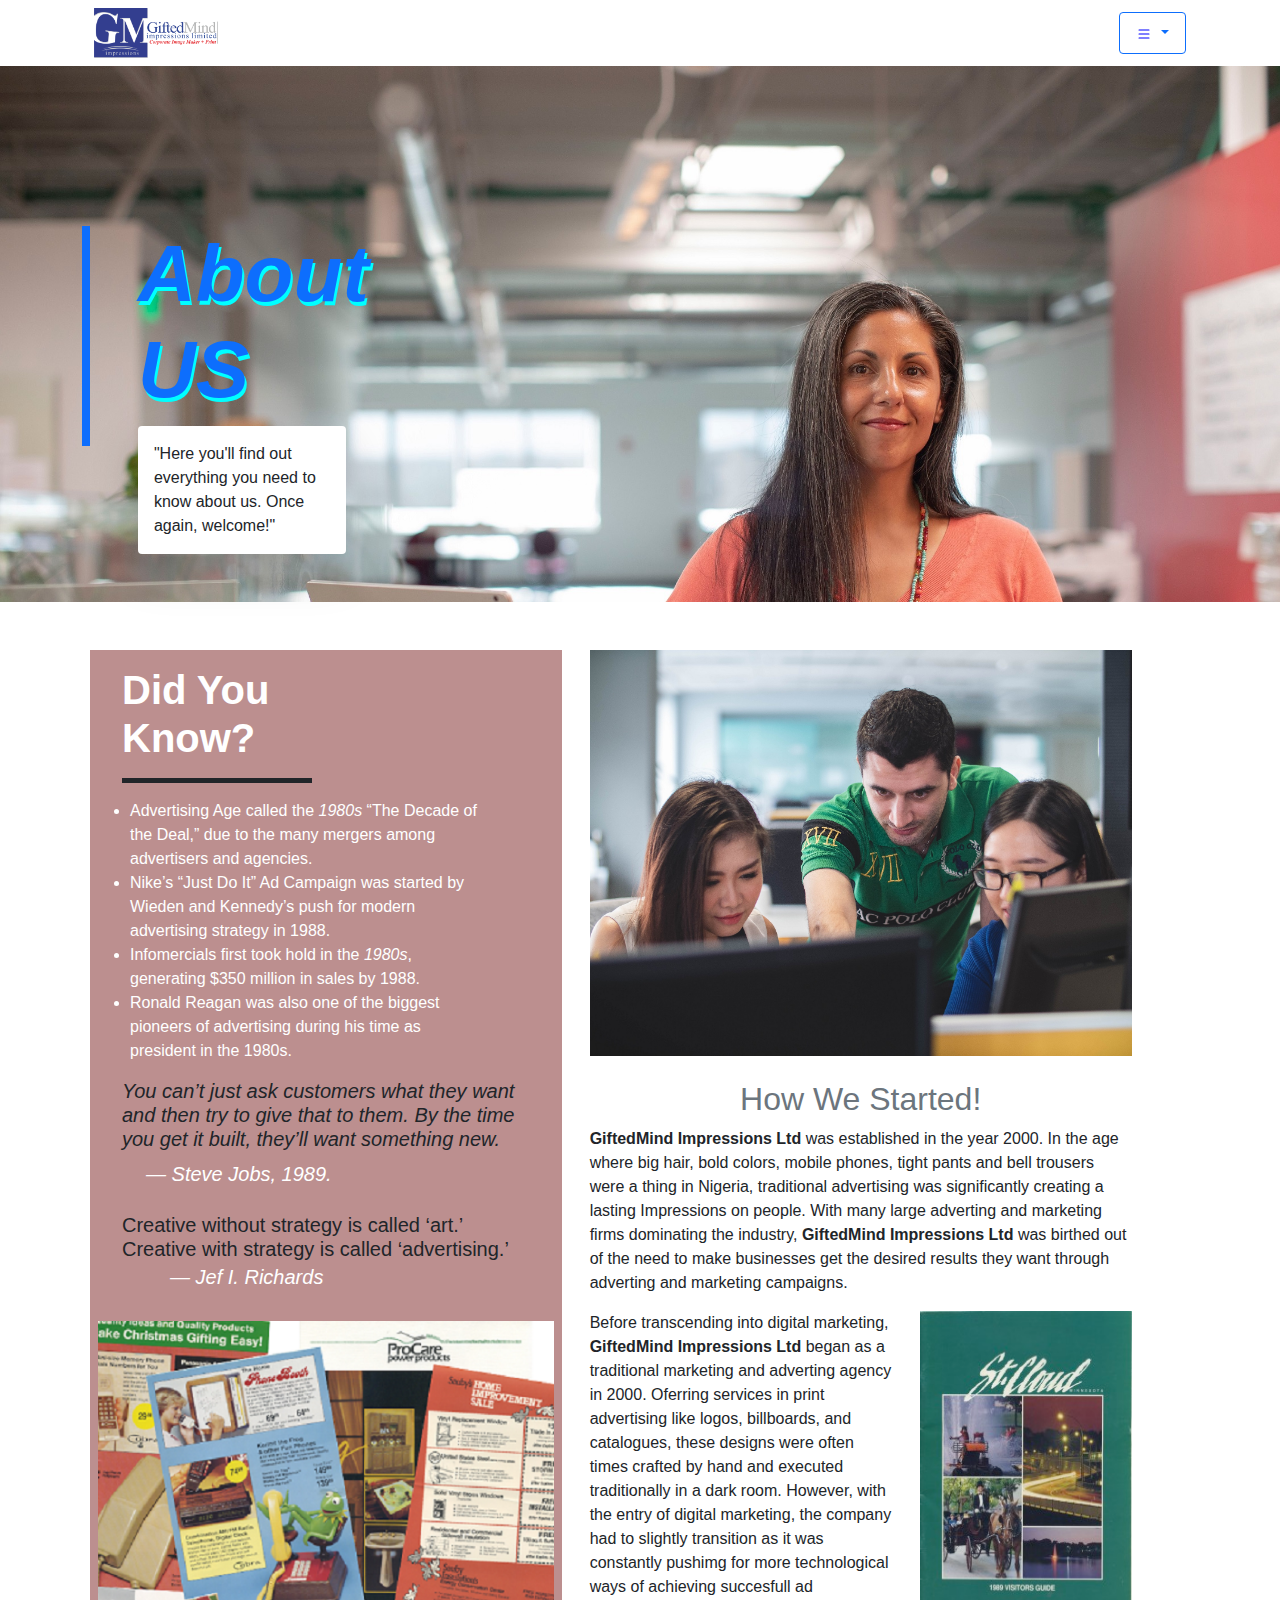
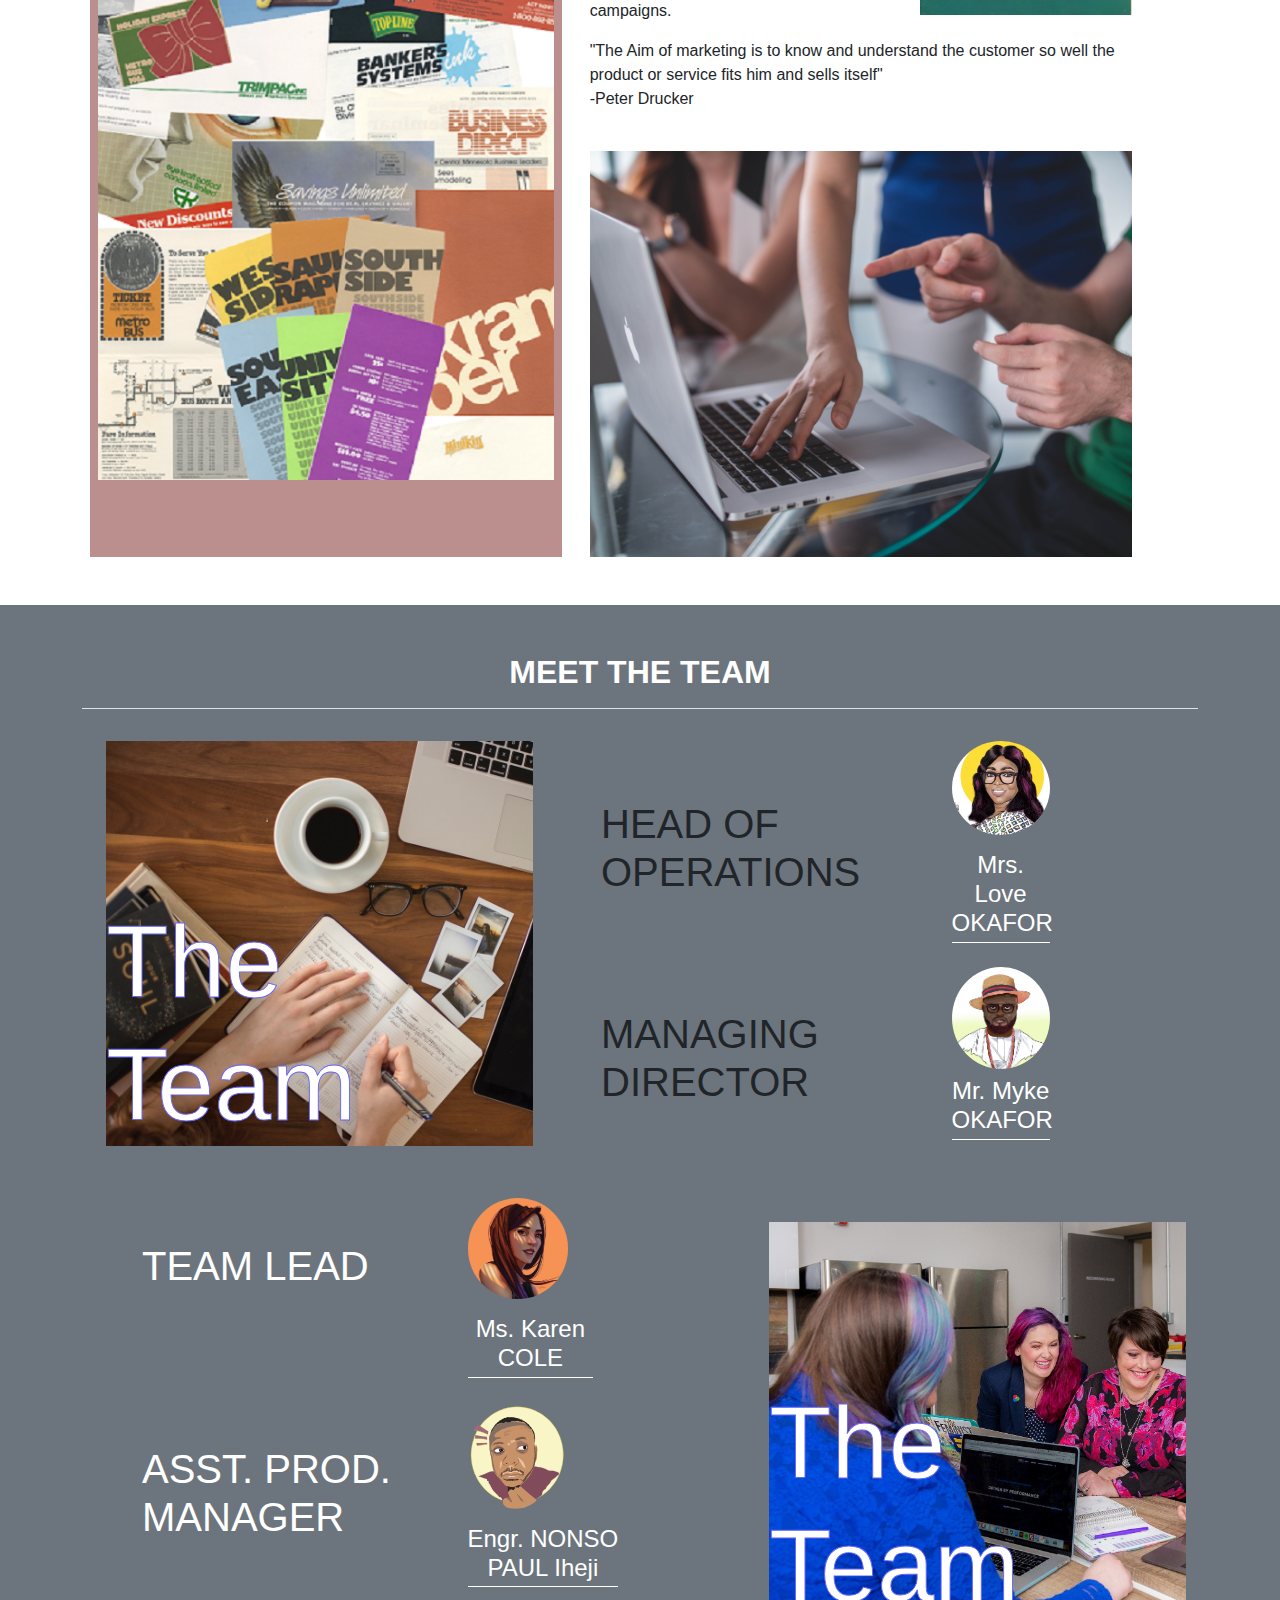
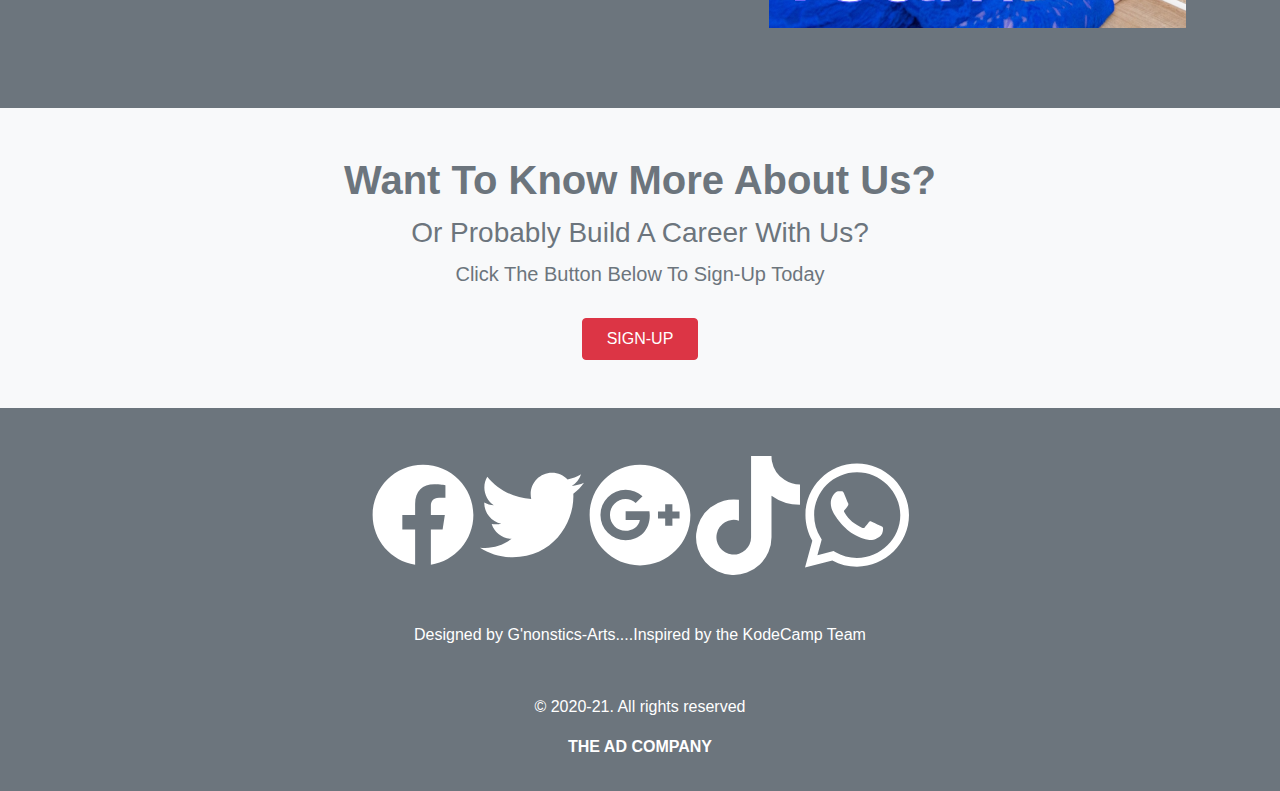
==== about-us.html @ e65daae2 "initial commit" ====
<!DOCTYPE html>
<html lang="en">
<head>
    <meta charset="UTF-8">
    <meta http-equiv="X-UA-Compatible" content="IE=edge">
    <meta name="viewport" content="width=device-width, initial-scale=1.0">
    <link rel="stylesheet" href="./css/bootstrap.min.css">
    <link rel="stylesheet" href="./css/style.css">
    <title>About Us</title>
</head>
<body>
    <nav class="container  navbar ">
        <div class="container-fluid img-fluid">
            <a class="navbar-brand" href="index.html"><img src="./img/gimil logo.png" class="image-responsive logo"></a>
        <div class="dropdown">
            <button class="btn btn-outline-primary dropdown-toggle px-3 p-2" type="button" id="dropdownMenuButton1" data-bs-toggle="dropdown" aria-expanded="false">
                <img src="./img/menu.svg" alt="my svg" class=""/>
            </button>
                <ul class="dropdown-menu" aria-labelledby="dropdownMenuButton1">
                    <li><a class="dropdown-item" href="about-us.html">About Us</a></li>
                    <li><a class="dropdown-item" href="our_services.html">Our Services</a></li>
                    <li><a class="dropdown-item" href="contact_us.html">Contact Us</a></li>
                </ul>
        </div>
    </nav>
    <section class="about ">
        <div class="container d-flex ">
            <div class="row">
                <div class="col-1 pt-5">
                    <svg class="col-3 col-md-3 col-lg-3 p-k d-none d-sm-block" width="10" height="400">
                        <rect width="12" height="220" style="fill:rgb(13,110,253); stroke-width:rgb(0,0,0)"/>
                    </svg>
                </div>      
                <div class="col-10 col-lg-6 p-k ">
                            <h1 class="fw-bold border-left border-left-0 display-1 text-primary text-wrap fst-italic col-12 col-md-10 col-lg-10 pt-5 ts"><span>A</span>bout US</h1>
                           <p class="  col-12 col-md-8 shadow-lg p-3 mb-5 bg-body rounded ">"Here you'll find out everything you need to know about us. Once again, welcome!"</p>
                        </div>  
                </div>     
            </div>
        <div>
    </section>
    <section>
        <div class=" container d-flex space-between d-grid gap-4 py-5 px-3">
            <div class="x row">
                <div class="ab text-white col-12 col-md-5 col-lg-5 px-2 ms-md-3 ms-lg-3">
                    <h2 class="fs-1 fw-bold border-bottom border-5 border-dark col-10 col-md-11 col-lg-5 text-white ms-4 ms-md-4 ms-lg-4 py-3"> Did You Know?</h2>
                    <ul class=" col-12 col-lg-10 col-md-10 pt-2">
                            <li>  Advertising Age called the <span class="fst-italic">1980s</span> “The Decade of the Deal,” due to the many mergers among advertisers and agencies.</li>
                            <li>  Nike’s “Just Do It” Ad Campaign was started by Wieden and Kennedy’s push for modern advertising strategy in 1988.</li>
                            <li>  Infomercials first took hold in the <span class="fst-italic">1980s</span>, generating $350 million in sales by 1988.</li>
                            <li>  Ronald Reagan was also one of the biggest pioneers of advertising during his time as president in the 1980s.</li>
                    </ul>
                    <h3 class="fs-5 px-4 text-dark d-grid gap-1 fst-italic">You can’t just ask customers what they want and then try to give that to them. By the time you get it built, they’ll want something new.</h3>
                            <span class="fst-italic fs-5 text-white ms-5"> — Steve Jobs, 1989.</span></h3>
                        <br>
                    <h3 class="fs-5 px-4 text-dark d-grid gap-1 py-4">Creative without strategy is called ‘art.’ Creative with strategy is called ‘advertising.’
                            <span class="fst-italic fs-5 text-white ms-5"> — Jef I. Richards </span></h3>
                            <span class="align-middle">
                    <img src="./img/ad-company-1981.png" alt="" class="img-fluid pb-4 "/> 
                            </span>   
                </div>
                <div class="col-12 col-md-6 col-lg-6 ms-md-3 ms-lg-3">
                    <img src="./img/13.jpg" alt="" class="img-fluid thumbnail"/>
                    <h2 class="text-center text-secondary pt-4">How We Started!</h2>
                    <p class=" "> <span class="fw-bold">GiftedMind Impressions Ltd</span> was established in the year 2000. In the age where big hair, bold colors, mobile phones, tight pants and bell trousers were a thing in Nigeria, traditional advertising was significantly creating a lasting Impressions
                        on people. With many large adverting and marketing firms dominating the industry, <span class="fw-bold">GiftedMind Impressions Ltd</span> was birthed out of the need to make businesses get the desired results they want through adverting and marketing campaigns.</p>
                    <div class="row">   
                        <p class="col-11 col-md-7 col-lg-7">Before transcending into digital marketing, <span class="fw-bold">GiftedMind Impressions Ltd</span>  began as a traditional marketing and adverting agency in 2000. Oferring services in print advertising like logos, billboards, and catalogues, 
                            these designs were often times crafted by hand and executed traditionally in a dark room. However, with the entry of digital marketing, the company had to slightly transition as it  was constantly pushimg for more technological ways of achieving succesfull ad campaigns.</p>
                       <img src="./img/k.JPG" alt="" class="img-fluid pb-4 col-5 col-md-5 col-lg-5 d-none d-sm-block"/>   
                        </div>     
                    <p> "The Aim of marketing is to know and understand the customer so well the product or service fits him and sells itself"<br>-Peter Drucker</p>
                    <br>
                    <img src="./img/16.jpg" alt="" class="img-fluid mt-n1"/>   
                </div>
            </div>
        </div>
    </section>
    <section class="bg-secondary py-5">
        <div class="container">
            <div class="row"> 
                <div class="text-center col-12 ">
                    <h5 class="fw-bold border-bottom  text-white text-uppercase pb-3 fs-2  ">Meet The Team</h5>
                </div>
            </div>
            <div class="row pt-4">
                <div class="col-md-5 col-lg-5 col-11">
                    <div class="team ms-4 2 pt-5">
                        <h6 class=" p-k sp text-white str ">The <br> Team</h6>
                    </div>
                </div>    
                <div class="col-7 "> 
                   <div class="row ms-3">
                       <div class="col-md-6 col-lg-6 c0l-12">
                            <h1 class="col-lg-11 ss ms-3">HEAD OF OPERATIONS</h1>
                       </div>
                       <div class="col-md-6 col-lg-6 col-12">
                            <img src="./img/LOVE17.jpg" alt="" class="img-fluid col-md-4 col-lg-4 col-12 align-right rounded-circle ms-5"/>
                            <h4 class="text-white col-12 col-md-4 col-lg-4 border-bottom border-white ms-5 text-center pt-3 pb-1">Mrs. Love OKAFOR</h4>
                       </div>
                       <p class="pt-4 col-12 text-white ms-5 d-md-none d-lg-none">Mrs. Love is a renowned accountant, graphics designer, ad personnel and a life coach.</p>
                       <a href="" class="text-white ms-5 d-md-none d-lg-none">(+234) 8039474747 </a>
                       <div class="col-md-6 col-lg-6 c0l-12">
                        <h1 class="col-lg-11 ss text-uppercase ms-3 ">Managing Director</h1>
                    </div>
                   <div class="col-md-6 col-lg-6 col-12 pt-3">
                        <img src="./img/MYKE14.jpg" alt="" class="img-fluid col-md-4 col-lg-4 col-12 align-right rounded-circle ms-5"/>
                        <h4 class="text-white col-12 col-md-4 col-lg-4 border-bottom border-white ms-5 text-center pt-2 pb-1">Mr. Myke OKAFOR</h4>
                   </div>
                   <p class="pt-4 col-12 text-white ms-5 d-md-none d-lg-none">Mr Myke is a leader, multi-dollar investor, enterpreneur and a remarkable e-marketing strategist.</p>
                   <a href="" class="text-white ms-5 d-md-none d-lg-none">(+234) 8039474747 </a>
                   </div>  
                </div>
                <div class="px-4 pt-1 pb-4">
                    <div class="row ">
                            <div class="col-7 py-4 text-white"> 
                                    <div class="row d-flex">
                                        <div class="col-md-6 col-lg-6 c0l-12">
                                            <h1 class="col-lg-11 ss ms-5 align-middle text-whitem pb-3 col-12">TEAM LEAD</h1>
                                        </div>
                                        <div class="col-md-6 col-lg-6 col-12 pt-3 d-grid">
                                            <img src="./img/karen.JPG" alt="" class="img-fluid col-md-4 col-lg-4 col-12 align-right rounded-circle ms-5"/>
                                            <h4 class=" col-12 col-md-6 col-lg-5 border-bottom border-white ms-5 text-center pt-3 pb-1">Ms. Karen COLE </h4>
                                        </div>
                                        <p class="pt-4 col-12   ms-5 d-md-none d-lg-none">Ms. Karen is a phychology expert (MSc. Phi)  who has led several teams on numerous succesful projects over the years.</p>
                                        <a href="" class=" col-12 ms-5 d-md-none d-lg-none text-white">(+01) 8039474747 </a>
                                        <div class="col-md-6 col-lg-6 c0l-12">
                                            <h1 class="col-lg-11 ss text-uppercase ms-5 text-white pb-3">ASST. PROD. MANAGER</h1>
                                        </div>
                                        <div class="col-md-6 col-lg-6 col-12 pt-3 d-grid">
                                            <img src="./img/nons.svg" alt="" class="img-fluid col-md-4 col-lg-4 col-12 align-right rounded-circle ms-5 bg-secondary"/>
                                            <h4 class=" col-12 col-md-6 col-lg-6 border-bottom border-white ms-5 text-center pt-3 pb-1 pb-1">Engr. NONSO PAUL Iheji</h4>
                                        </div>
                                        <p class="pt-4 col-12  ms-5 d-md-none d-lg-none">Mr Paul is a tech enthusiast, a cartoonist, content creator and an digital ad strategist.</p>
                                        <a href="" class="ms-5 d-md-none d-lg-none text-white"">(+234) 8039474747 </a>
                                    </div>
                            </div>
                            <div class="col-5 pt-5 d-none d-sm-block mt-3">
                                <div class="tea  ms-4 2 pt-5">
                                    <h6 class="   p-k sp text-white str ">The <br> Team</h6>
                                </div>
        </div>
       </div>
        </div>    
    </section>
    </section>
    <section class="bg-light py-5">
        <div id="team-part container">
            <h4 class="fs-1 fw-bold text-secondary text-capitalize text-center px-4">Want To Know More About Us?</h4>
            <h4 class="fs-3 text-secondary pt-1 text-center text-capitalize px-4">or probably build a Career with us?</h4>
            <h4 class="fs-5 text-secondary pt-1 text-center text-capitalize px-5">Click the button below to sign-Up Today</h4>
        <div class="row">
        <div class="col-12 text-center pt-4">
             <a href="contact_us.html.#sig">  <button class="btn btn-danger text-uppercase px-4 py-2" >Sign-Up</button></a>
        </div> 
</section>
    <footer class="bg-secondary text-white pt-5 p-3 text-center">
        <div class="row ">
          <span class="align-middle">
                <img src="./img/facebook.svg" alt="" class="img-fluid col-1">
                <img src="./img/twitter.svg" alt="" class="thumbnail img-fluid col-1">
                <img src="./img/google-plus.svg" alt="" class=" img-fluid col-1">
                <img src="./img/tiktok.svg" alt="" class="thumbnail img-fluid col-1">
                <img src="./img/whatsapp.svg" alt="" class="thumbnail img-fluid col-1">
          </span>
        </div>
    <p class="m-0 pt-5">Designed by G'nonstics-Arts....Inspired by the KodeCamp Team </p>
    </div>       
    <p class="pt-5">&copy; 2020-21. All rights reserved </p>
    <p class="fw-bold">THE AD COMPANY</p>
    </footer>
    


    <script src="./js/bootstrap.min.js"></script>   
</body>
</html>
---- css/style.css ----
@import url('https://fonts.googleapis.com/css2?family=Roboto:ital,wght@1,100&display=swap');
@import url('https://fonts.googleapis.com/css2?family=Raleway:wght@300&family=Roboto:ital,wght@1,100&display=swap');
*, body, html, .navbar-brand{
    margin: 0%;
    padding: 0;
    box-sizing: border-box;
    font-family: 'Nunito', sans-serif;
    background-repeat: no-repeat;
    background-size: cover;
}
.logo{
    height: 50px;
}
.hero{
    background-image: url('../img/18.jpg');
    background-position: initial;
}
.gallery {
    background-image: url('../img/bckg-img\ -\ Copy.JPG') !important;
    background-position: center;
    text-shadow: rgb(0,0,0,0);
}
.p-k{
    padding-top: 9rem;
    margin-top: -2rem !important;
}
.sp{
    font-size: 6.4rem !important;
}
.ss{
    margin-top: 3.7rem;
    font-size: 2.5rem;
}
.about{
    background-image: url('../img/12.jpg');
}
.ts{
    text-shadow: 2px 4px #00ffff;
}
.str{
    -webkit-text-stroke: 0.9px rgb(100, 100, 248);
}
.stt{
    -webkit-text-stroke: 0.3px white; 
}
.x .ab{
    background-color: rosybrown;
}
.team{
    background-image: url('../img/20.jpg');
}
.Cu {
    background-image: url('../img/21-1.jpg');
}
.serv{
    background-image: url('../img/bckg-img1.JPG')
}
.tea{
    background-image: url('../img/9.jpg');
}
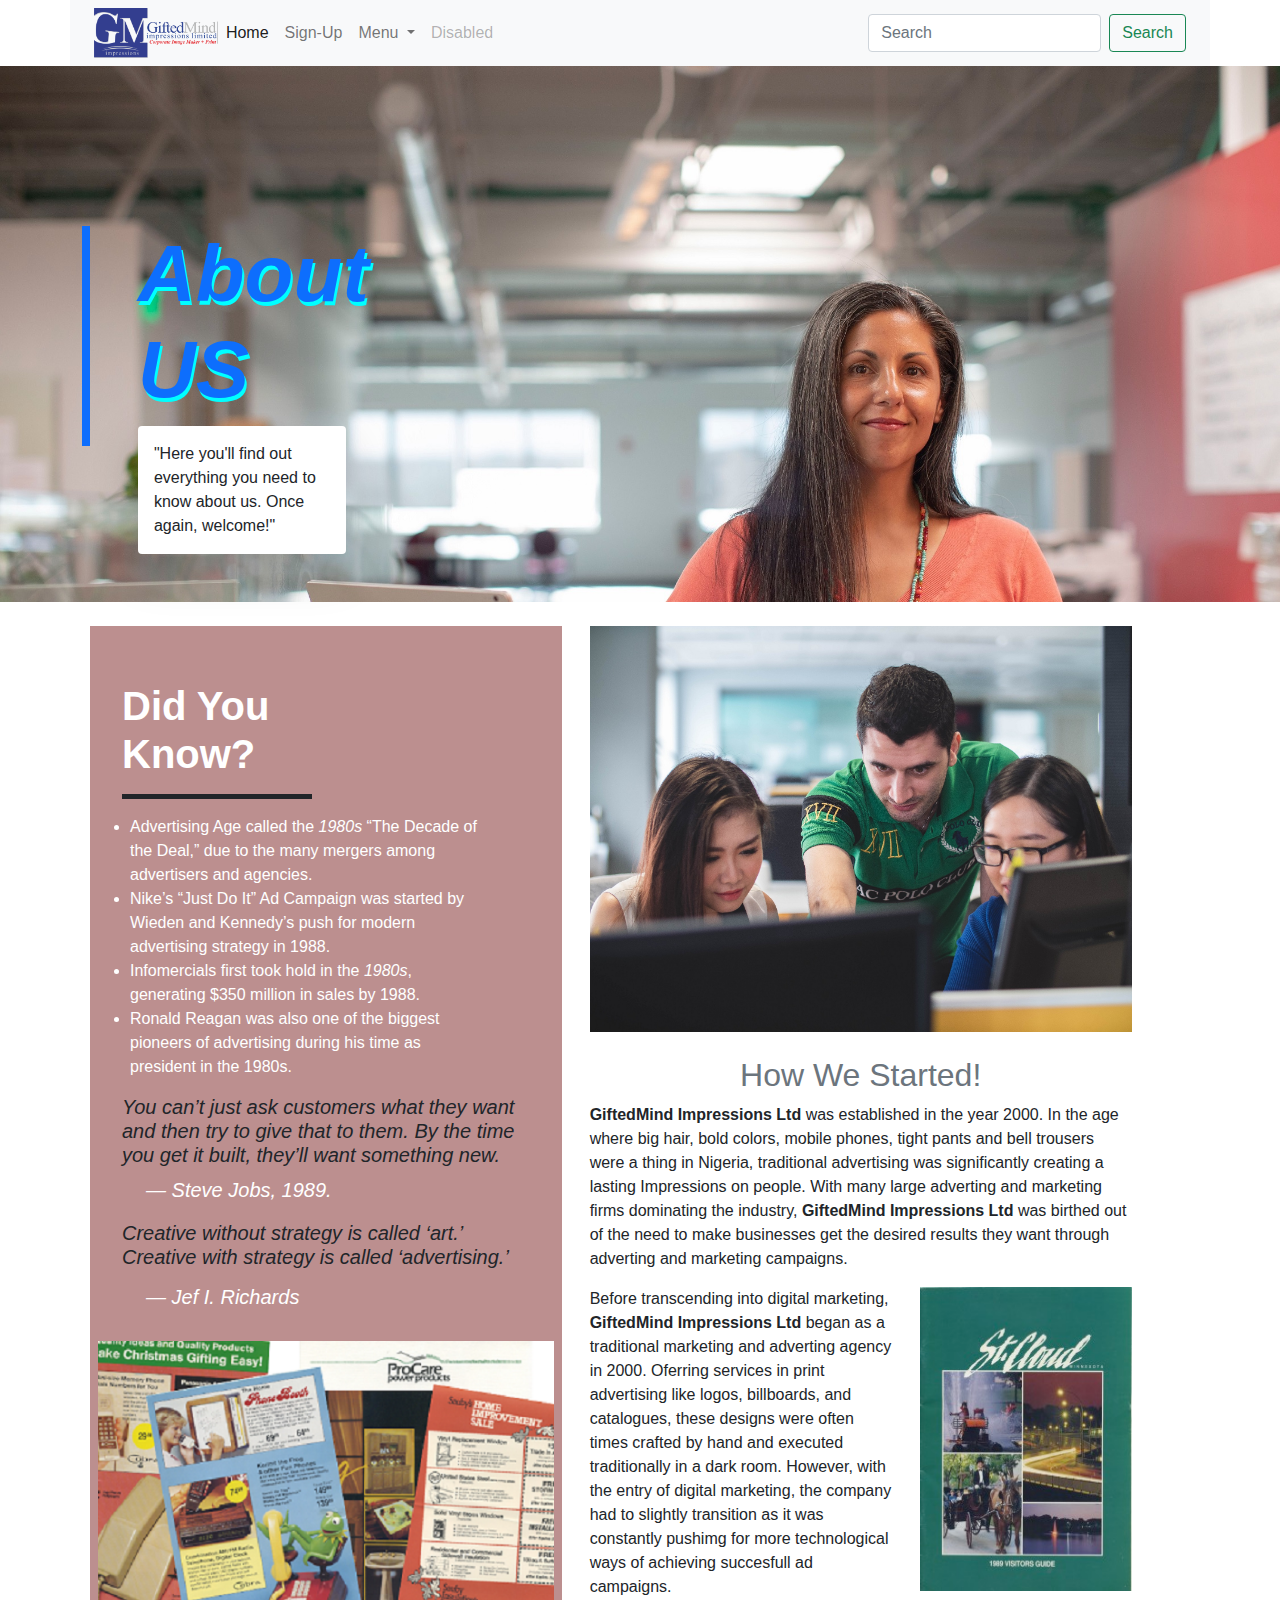
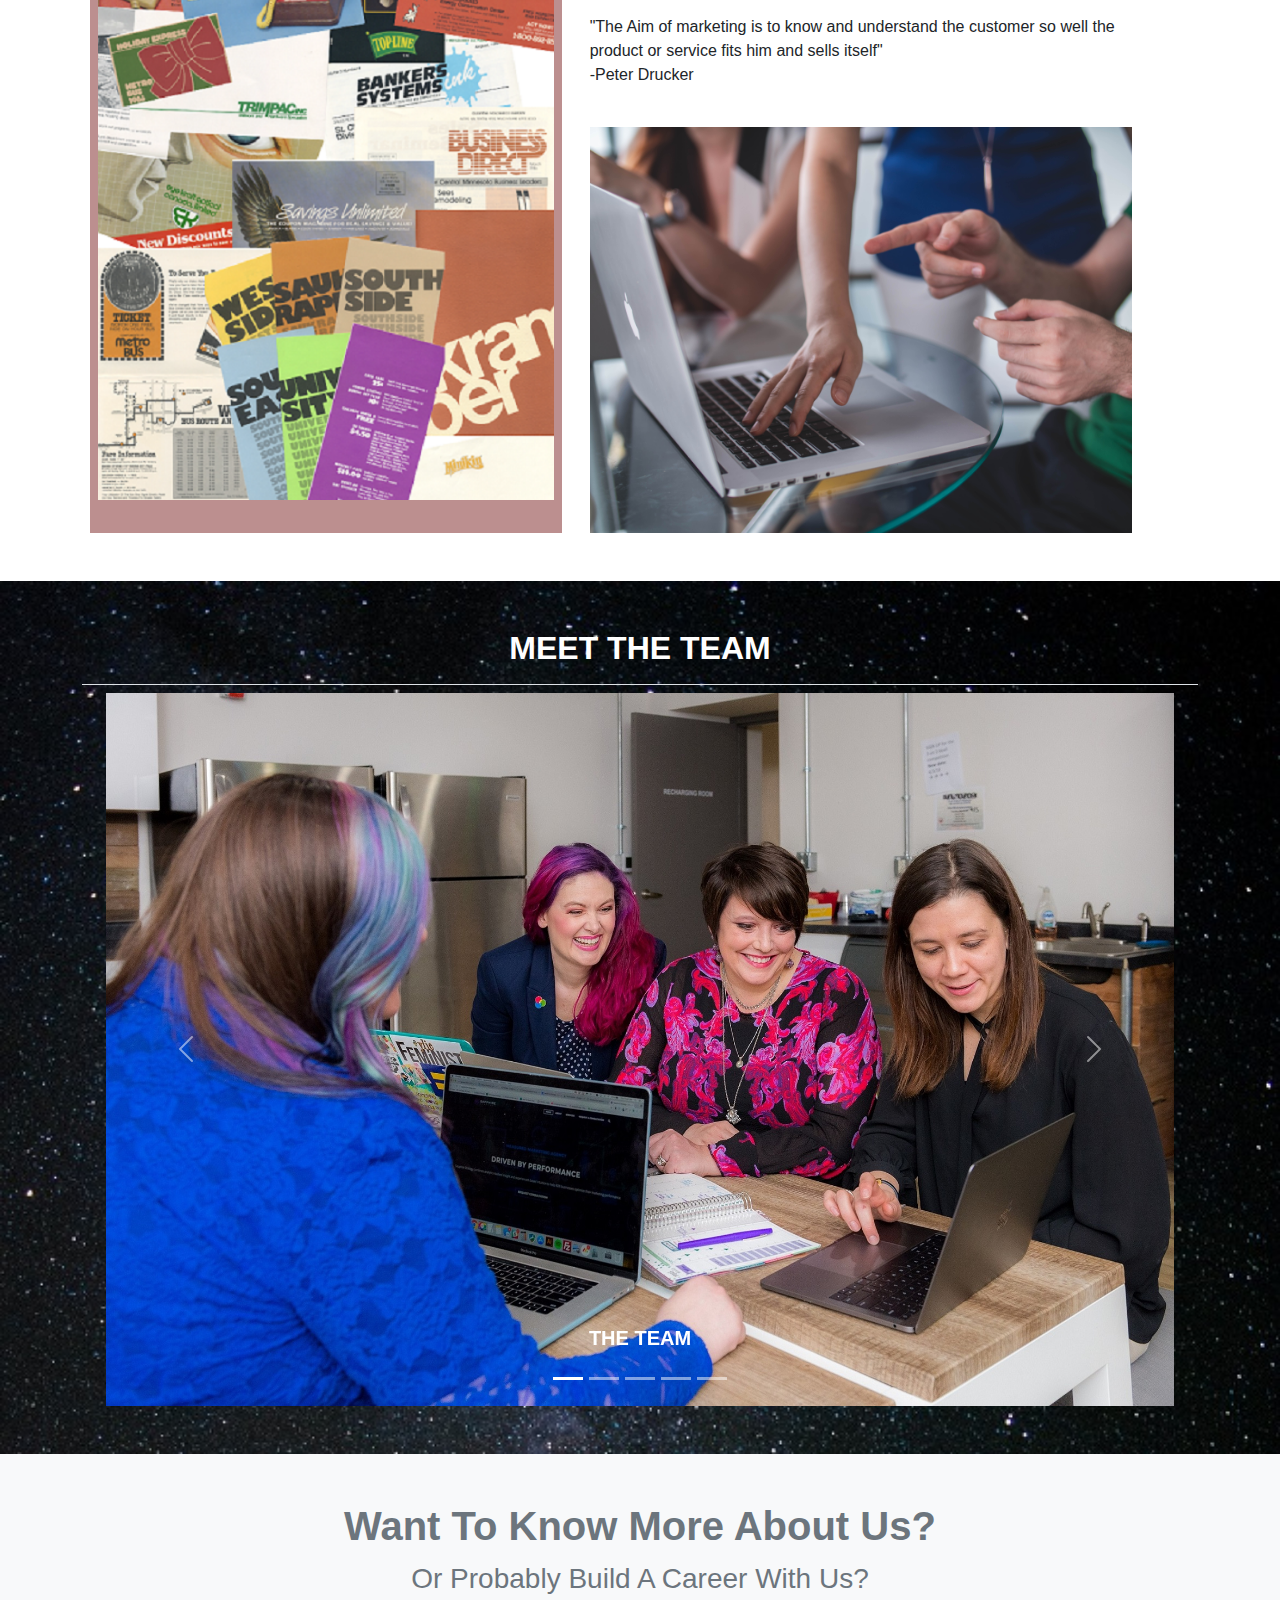
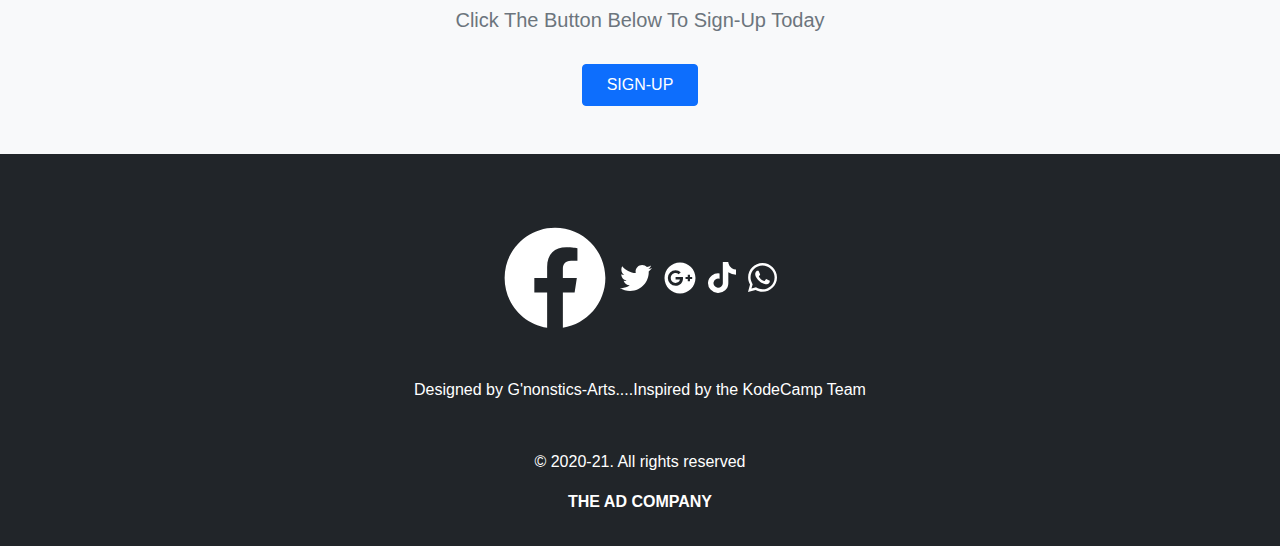
==== commit c301eb73: "My courses update" ====
--- a/about-us.html
+++ b/about-us.html
@@ -9,20 +9,41 @@
     <title>About Us</title>
 </head>
 <body>
-    <nav class="container  navbar ">
-        <div class="container-fluid img-fluid">
+    <nav class="navbar container navbar-expand-lg navbar-light bg-light">
+        <div class="container-fluid">
             <a class="navbar-brand" href="index.html"><img src="./img/gimil logo.png" class="image-responsive logo"></a>
-        <div class="dropdown">
-            <button class="btn btn-outline-primary dropdown-toggle px-3 p-2" type="button" id="dropdownMenuButton1" data-bs-toggle="dropdown" aria-expanded="false">
-                <img src="./img/menu.svg" alt="my svg" class=""/>
-            </button>
+          <button class="navbar-toggler" type="button" data-bs-toggle="collapse" data-bs-target="#navbarSupportedContent" aria-controls="navbarSupportedContent" aria-expanded="false" aria-label="Toggle navigation">
+            <span class="navbar-toggler-icon"></span>
+          </button>
+          <div class="collapse navbar-collapse" id="navbarSupportedContent">
+            <ul class="navbar-nav me-auto mb-2 mb-lg-0">
+              <li class="nav-item">
+                <a class="nav-link active" aria-current="page" href="index.html">Home</a>
+              </li>
+              <li class="nav-item">
+                <a class="nav-link" href="contact_us.html.#sig">Sign-Up</a>
+              </li>
+              <li class="nav-item dropdown">
+                <a class="nav-link dropdown-toggle" href="#" id="navbarDropdown" role="button" data-bs-toggle="dropdown" aria-expanded="false">
+                 Menu
+                </a>
                 <ul class="dropdown-menu" aria-labelledby="dropdownMenuButton1">
                     <li><a class="dropdown-item" href="about-us.html">About Us</a></li>
                     <li><a class="dropdown-item" href="our_services.html">Our Services</a></li>
                     <li><a class="dropdown-item" href="contact_us.html">Contact Us</a></li>
-                </ul>
+                  </ul>
+              </li>
+              <li class="nav-item">
+                <a class="nav-link disabled">Disabled</a>
+              </li>
+            </ul>
+            <form class="d-flex">
+              <input class="form-control me-2" type="search" placeholder="Search" aria-label="Search">
+              <button class="btn btn-outline-success" type="submit">Search</button>
+            </form>
+          </div>
         </div>
-    </nav>
+      </nav>
     <section class="about ">
         <div class="container d-flex ">
             <div class="row">
@@ -35,115 +56,113 @@
                             <h1 class="fw-bold border-left border-left-0 display-1 text-primary text-wrap fst-italic col-12 col-md-10 col-lg-10 pt-5 ts"><span>A</span>bout US</h1>
                            <p class="  col-12 col-md-8 shadow-lg p-3 mb-5 bg-body rounded ">"Here you'll find out everything you need to know about us. Once again, welcome!"</p>
                         </div>  
-                </div>     
+                </div>    
             </div>
         <div>
     </section>
     <section>
-        <div class=" container d-flex space-between d-grid gap-4 py-5 px-3">
+        <div class=" container d-flex space-between d-grid gap-4 pb-5 px-3">
             <div class="x row">
-                <div class="ab text-white col-12 col-md-5 col-lg-5 px-2 ms-md-3 ms-lg-3">
-                    <h2 class="fs-1 fw-bold border-bottom border-5 border-dark col-10 col-md-11 col-lg-5 text-white ms-4 ms-md-4 ms-lg-4 py-3"> Did You Know?</h2>
+                <div class="ab text-white col-12 col-md-5 col-lg-5 px-2 ms-md-3 ms-lg-3 pt-3 mt-4">
+                    <h2 class="fs-1 fw-bold border-bottom border-5 border-dark col-10 col-md-11 col-lg-5 text-white ms-4 ms-md-4 ms-lg-4 py-3 mt-4"> Did You Know?</h2>
                     <ul class=" col-12 col-lg-10 col-md-10 pt-2">
                             <li>  Advertising Age called the <span class="fst-italic">1980s</span> “The Decade of the Deal,” due to the many mergers among advertisers and agencies.</li>
                             <li>  Nike’s “Just Do It” Ad Campaign was started by Wieden and Kennedy’s push for modern advertising strategy in 1988.</li>
                             <li>  Infomercials first took hold in the <span class="fst-italic">1980s</span>, generating $350 million in sales by 1988.</li>
                             <li>  Ronald Reagan was also one of the biggest pioneers of advertising during his time as president in the 1980s.</li>
                     </ul>
-                    <h3 class="fs-5 px-4 text-dark d-grid gap-1 fst-italic">You can’t just ask customers what they want and then try to give that to them. By the time you get it built, they’ll want something new.</h3>
+                    <h3 class="fs-5 px-4 text-dark   fst-italic">You can’t just ask customers what they want and then try to give that to them. By the time you get it built, they’ll want something new.</h3>
                             <span class="fst-italic fs-5 text-white ms-5"> — Steve Jobs, 1989.</span></h3>
                         <br>
-                    <h3 class="fs-5 px-4 text-dark d-grid gap-1 py-4">Creative without strategy is called ‘art.’ Creative with strategy is called ‘advertising.’
-                            <span class="fst-italic fs-5 text-white ms-5"> — Jef I. Richards </span></h3>
+                    <h3 class="fs-5 px-4 text-dark  fst-italic mt-3">Creative without strategy is called ‘art.’ Creative with strategy is called ‘advertising.’</h3>
+                            <h3 class="fst-italic fs-5 text-white ms-5 mt-3"> — Jef I. Richards </h3>
+                        <br>
                             <span class="align-middle">
-                    <img src="./img/ad-company-1981.png" alt="" class="img-fluid pb-4 "/> 
-                            </span>   
+                    <img src="./img/ad-company-1981.png" alt="" class="img-fluid d-none d-lg-block d-md-none text-center align-middle"/>
+                            </span>  
                 </div>
                 <div class="col-12 col-md-6 col-lg-6 ms-md-3 ms-lg-3">
-                    <img src="./img/13.jpg" alt="" class="img-fluid thumbnail"/>
+                    <img src="./img/13.jpg" alt="" class="img-fluid thumbnail pt-4"/>
                     <h2 class="text-center text-secondary pt-4">How We Started!</h2>
                     <p class=" "> <span class="fw-bold">GiftedMind Impressions Ltd</span> was established in the year 2000. In the age where big hair, bold colors, mobile phones, tight pants and bell trousers were a thing in Nigeria, traditional advertising was significantly creating a lasting Impressions
                         on people. With many large adverting and marketing firms dominating the industry, <span class="fw-bold">GiftedMind Impressions Ltd</span> was birthed out of the need to make businesses get the desired results they want through adverting and marketing campaigns.</p>
-                    <div class="row">   
-                        <p class="col-11 col-md-7 col-lg-7">Before transcending into digital marketing, <span class="fw-bold">GiftedMind Impressions Ltd</span>  began as a traditional marketing and adverting agency in 2000. Oferring services in print advertising like logos, billboards, and catalogues, 
+                    <div class="row">  
+                        <p class="col-11 col-md-11 col-lg-7">Before transcending into digital marketing, <span class="fw-bold">GiftedMind Impressions Ltd</span>  began as a traditional marketing and adverting agency in 2000. Oferring services in print advertising like logos, billboards, and catalogues,
                             these designs were often times crafted by hand and executed traditionally in a dark room. However, with the entry of digital marketing, the company had to slightly transition as it  was constantly pushimg for more technological ways of achieving succesfull ad campaigns.</p>
-                       <img src="./img/k.JPG" alt="" class="img-fluid pb-4 col-5 col-md-5 col-lg-5 d-none d-sm-block"/>   
-                        </div>     
+                       <img src="./img/k.JPG" alt="" class="img-fluid pb-4 col-5 col-md-5 col-lg-5 d-none d-lg-block"/>  
+                        </div>    
                     <p> "The Aim of marketing is to know and understand the customer so well the product or service fits him and sells itself"<br>-Peter Drucker</p>
                     <br>
-                    <img src="./img/16.jpg" alt="" class="img-fluid mt-n1"/>   
+                    <img src="./img/16.jpg" alt="" class="img-fluid mt-n1 d-none d-lg-block"/>  
                 </div>
             </div>
         </div>
     </section>
-    <section class="bg-secondary py-5">
+    <section class="bg-primary team py-5">
         <div class="container">
-            <div class="row"> 
+            <div class="row">
                 <div class="text-center col-12 ">
                     <h5 class="fw-bold border-bottom  text-white text-uppercase pb-3 fs-2  ">Meet The Team</h5>
-                </div>
-            </div>
-            <div class="row pt-4">
-                <div class="col-md-5 col-lg-5 col-11">
-                    <div class="team ms-4 2 pt-5">
-                        <h6 class=" p-k sp text-white str ">The <br> Team</h6>
-                    </div>
-                </div>    
-                <div class="col-7 "> 
-                   <div class="row ms-3">
-                       <div class="col-md-6 col-lg-6 c0l-12">
-                            <h1 class="col-lg-11 ss ms-3">HEAD OF OPERATIONS</h1>
-                       </div>
-                       <div class="col-md-6 col-lg-6 col-12">
-                            <img src="./img/LOVE17.jpg" alt="" class="img-fluid col-md-4 col-lg-4 col-12 align-right rounded-circle ms-5"/>
-                            <h4 class="text-white col-12 col-md-4 col-lg-4 border-bottom border-white ms-5 text-center pt-3 pb-1">Mrs. Love OKAFOR</h4>
-                       </div>
-                       <p class="pt-4 col-12 text-white ms-5 d-md-none d-lg-none">Mrs. Love is a renowned accountant, graphics designer, ad personnel and a life coach.</p>
-                       <a href="" class="text-white ms-5 d-md-none d-lg-none">(+234) 8039474747 </a>
-                       <div class="col-md-6 col-lg-6 c0l-12">
-                        <h1 class="col-lg-11 ss text-uppercase ms-3 ">Managing Director</h1>
-                    </div>
-                   <div class="col-md-6 col-lg-6 col-12 pt-3">
-                        <img src="./img/MYKE14.jpg" alt="" class="img-fluid col-md-4 col-lg-4 col-12 align-right rounded-circle ms-5"/>
-                        <h4 class="text-white col-12 col-md-4 col-lg-4 border-bottom border-white ms-5 text-center pt-2 pb-1">Mr. Myke OKAFOR</h4>
-                   </div>
-                   <p class="pt-4 col-12 text-white ms-5 d-md-none d-lg-none">Mr Myke is a leader, multi-dollar investor, enterpreneur and a remarkable e-marketing strategist.</p>
-                   <a href="" class="text-white ms-5 d-md-none d-lg-none">(+234) 8039474747 </a>
-                   </div>  
-                </div>
-                <div class="px-4 pt-1 pb-4">
-                    <div class="row ">
-                            <div class="col-7 py-4 text-white"> 
-                                    <div class="row d-flex">
-                                        <div class="col-md-6 col-lg-6 c0l-12">
-                                            <h1 class="col-lg-11 ss ms-5 align-middle text-whitem pb-3 col-12">TEAM LEAD</h1>
-                                        </div>
-                                        <div class="col-md-6 col-lg-6 col-12 pt-3 d-grid">
-                                            <img src="./img/karen.JPG" alt="" class="img-fluid col-md-4 col-lg-4 col-12 align-right rounded-circle ms-5"/>
-                                            <h4 class=" col-12 col-md-6 col-lg-5 border-bottom border-white ms-5 text-center pt-3 pb-1">Ms. Karen COLE </h4>
-                                        </div>
-                                        <p class="pt-4 col-12   ms-5 d-md-none d-lg-none">Ms. Karen is a phychology expert (MSc. Phi)  who has led several teams on numerous succesful projects over the years.</p>
-                                        <a href="" class=" col-12 ms-5 d-md-none d-lg-none text-white">(+01) 8039474747 </a>
-                                        <div class="col-md-6 col-lg-6 c0l-12">
-                                            <h1 class="col-lg-11 ss text-uppercase ms-5 text-white pb-3">ASST. PROD. MANAGER</h1>
-                                        </div>
-                                        <div class="col-md-6 col-lg-6 col-12 pt-3 d-grid">
-                                            <img src="./img/nons.svg" alt="" class="img-fluid col-md-4 col-lg-4 col-12 align-right rounded-circle ms-5 bg-secondary"/>
-                                            <h4 class=" col-12 col-md-6 col-lg-6 border-bottom border-white ms-5 text-center pt-3 pb-1 pb-1">Engr. NONSO PAUL Iheji</h4>
-                                        </div>
-                                        <p class="pt-4 col-12  ms-5 d-md-none d-lg-none">Mr Paul is a tech enthusiast, a cartoonist, content creator and an digital ad strategist.</p>
-                                        <a href="" class="ms-5 d-md-none d-lg-none text-white"">(+234) 8039474747 </a>
+                   
+                        <div class="container d-flex justify-content-center">
+                            <div id="carouselExampleCaptions" class="carousel slide" data-bs-ride="carousel">
+                               
+                                <div class="carousel-indicators">
+                                  <button type="button" data-bs-target="#carouselExampleCaptions" data-bs-slide-to="0" class="active" aria-current="true" aria-label="Slide 1"></button>
+                                  <button type="button" data-bs-target="#carouselExampleCaptions" data-bs-slide-to="1" aria-label="Slide 2"></button>
+                                  <button type="button" data-bs-target="#carouselExampleCaptions" data-bs-slide-to="2" aria-label="Slide 3"></button>
+                                  <button type="button" data-bs-target="#carouselExampleCaptions" data-bs-slide-to="3" aria-label="Slide 4"></button>
+                                  <button type="button" data-bs-target="#carouselExampleCaptions" data-bs-slide-to="4" aria-label="Slide 0"></button>
+                                </div>
+                                <div class="carousel-inner">
+                                  <div class="carousel-item active">
+                                    <img src="./img/9.jpg" class="d-block w-100" alt="...">
+                                    <div class="carousel-caption d-none d-md-block">
+                                      <h5 class="fw-bold">THE TEAM</h5>
+                                      <p></p>
                                     </div>
+                                  </div>
+                                  <div class="carousel-item">
+                                    <img src="./img/LOVE17.jpg" class="d-block w-100 img-fluid rounded-pill justify-content-center col-lg-6" alt="The GM's Images" style="width: 1rem;">
+                                    <div class="carousel-caption d-none d-md-block">
+                                      <h5 class="fw-bolder stt border-5 text-dark" style="">Mrs. LOVETH OKAFOR</h5>
+                                      <p class="fw-bolder stt border-5 text-dark"> (Regional Officer)</p>
+                                    </div>
+                                  </div>
+                                  <div class="carousel-item">
+                                    <img src="./img/MYKE14.jpg" class="d-block w-100 img-fluid rounded-circle" alt="...">
+                                    <div class="carousel-caption d-none d-md-block">
+                                      <h5 class="fw-bold text-dark ">Mrs. MYKE OKAFOR</h5>
+                                      <p class="fw-bold text-dark">(General Manager)</p>
+                                    </div>
+                                  </div>
+                                    <div class="carousel-item">
+                                      <img src="./img/karen.JPG" class="d-block w-100 img-fluid rounded-circle" alt="...">
+                                      <div class="carousel-caption d-none d-md-block">
+                                        <h5 class="fw-bold text-dark stt">Ms. Karen TRISS</h5>
+                                        <p>(Team Lead)</p>
+                                      </div>
+                                    </div>
+                                    <div class="carousel-item">
+                                      <img src="./img/nons.png" class="d-block w-100 bg-light img-fluid rounded-circle" alt="...">
+                                      <div class="carousel-caption d-none d-md-block">
+                                        <h5 class="fw-bold text-dark stt">Mr. Paul IHEJI</h5>
+                                        <p>Assistant Production <br> Manager</p>
+                                      </div>
+                                    </div>
+                                </div>
+                                <button class="carousel-control-prev" type="button" data-bs-target="#carouselExampleCaptions" data-bs-slide="prev">
+                                  <span class="carousel-control-prev-icon" aria-hidden="true"></span>
+                                  <span class="visually-hidden">Previous</span>
+                                </button>
+                                <button class="carousel-control-next" type="button" data-bs-target="#carouselExampleCaptions" data-bs-slide="next">
+                                  <span class="carousel-control-next-icon" aria-hidden="true"></span>
+                                  <span class="visually-hidden">Next</span>
+                                </button>
                             </div>
-                            <div class="col-5 pt-5 d-none d-sm-block mt-3">
-                                <div class="tea  ms-4 2 pt-5">
-                                    <h6 class="   p-k sp text-white str ">The <br> Team</h6>
-                                </div>
-        </div>
-       </div>
-        </div>    
-    </section>
-    </section>
+                              </div>
+                        </div>
+                    </section>                  
     <section class="bg-light py-5">
         <div id="team-part container">
             <h4 class="fs-1 fw-bold text-secondary text-capitalize text-center px-4">Want To Know More About Us?</h4>
@@ -151,27 +170,26 @@
             <h4 class="fs-5 text-secondary pt-1 text-center text-capitalize px-5">Click the button below to sign-Up Today</h4>
         <div class="row">
         <div class="col-12 text-center pt-4">
-             <a href="contact_us.html.#sig">  <button class="btn btn-danger text-uppercase px-4 py-2" >Sign-Up</button></a>
-        </div> 
-</section>
-    <footer class="bg-secondary text-white pt-5 p-3 text-center">
+             <a href="contact_us.html.#sig">  <button class="btn btn-primary text-uppercase px-4 py-2" >Sign-Up</button></a>
+        </div>
+    </section>
+    <footer class="bg-dark text-white pt-5 p-3 text-center">
         <div class="row ">
-          <span class="align-middle">
-                <img src="./img/facebook.svg" alt="" class="img-fluid col-1">
-                <img src="./img/twitter.svg" alt="" class="thumbnail img-fluid col-1">
-                <img src="./img/google-plus.svg" alt="" class=" img-fluid col-1">
-                <img src="./img/tiktok.svg" alt="" class="thumbnail img-fluid col-1">
-                <img src="./img/whatsapp.svg" alt="" class="thumbnail img-fluid col-1">
+          <span class="align-middle pt-4">
+                <img src="./img/facebook.svg" alt="" class="img-fluid col-1 mx-1" style="width: w-75">
+                <img src="./img/twitter.svg" alt="" class="thumbnail img-fluid col-1 mx-1"  style="width: 2rem;">
+                <img src="./img/google-plus.svg" alt="" class=" img-fluid col-1 mx-1"  style="width: 2rem;">
+                <img src="./img/tiktok.svg" alt="" class="thumbnail img-fluid col-1 mx-1"  style="width: 1.7rem;">
+                <img src="./img/whatsapp.svg" alt="" class="thumbnail img-fluid col-1 mx-1"  style="width: 1.8rem;">
           </span>
         </div>
     <p class="m-0 pt-5">Designed by G'nonstics-Arts....Inspired by the KodeCamp Team </p>
-    </div>       
+    </div>      
     <p class="pt-5">&copy; 2020-21. All rights reserved </p>
     <p class="fw-bold">THE AD COMPANY</p>
     </footer>
-    
-
-
-    <script src="./js/bootstrap.min.js"></script>   
+       
+ 
+    <script src="./js/bootstrap.min.js"></script>  
 </body>
-</html>+</html>
--- a/css/style.css
+++ b/css/style.css
@@ -15,7 +15,7 @@
     background-image: url('../img/18.jpg');
     background-position: initial;
 }
-.gallery {
+gallery {
     background-image: url('../img/bckg-img\ -\ Copy.JPG') !important;
     background-position: center;
     text-shadow: rgb(0,0,0,0);
@@ -47,7 +47,7 @@
     background-color: rosybrown;
 }
 .team{
-    background-image: url('../img/20.jpg');
+    background-image: url('../img/bckg-img - Copy.JPG');
 }
 .Cu {
     background-image: url('../img/21-1.jpg');
@@ -57,4 +57,4 @@
 }
 .tea{
     background-image: url('../img/9.jpg');
-}+}
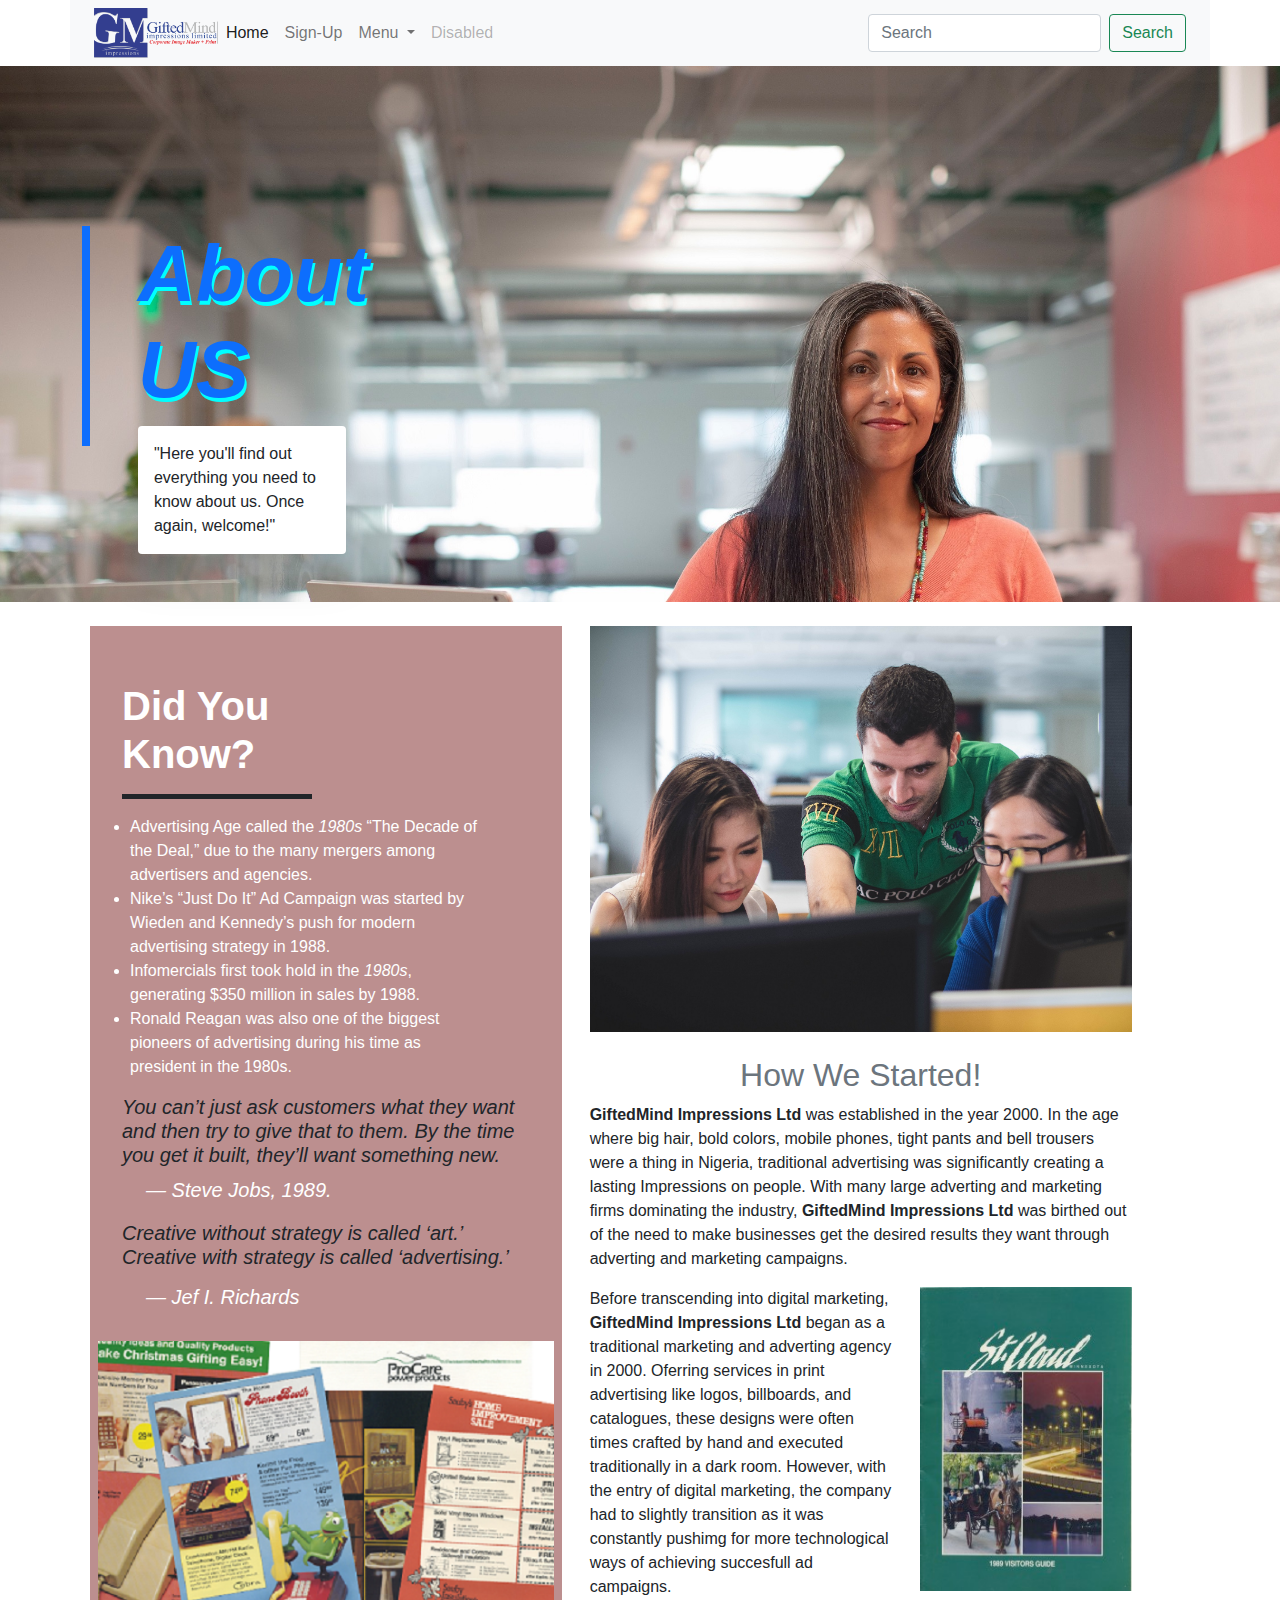
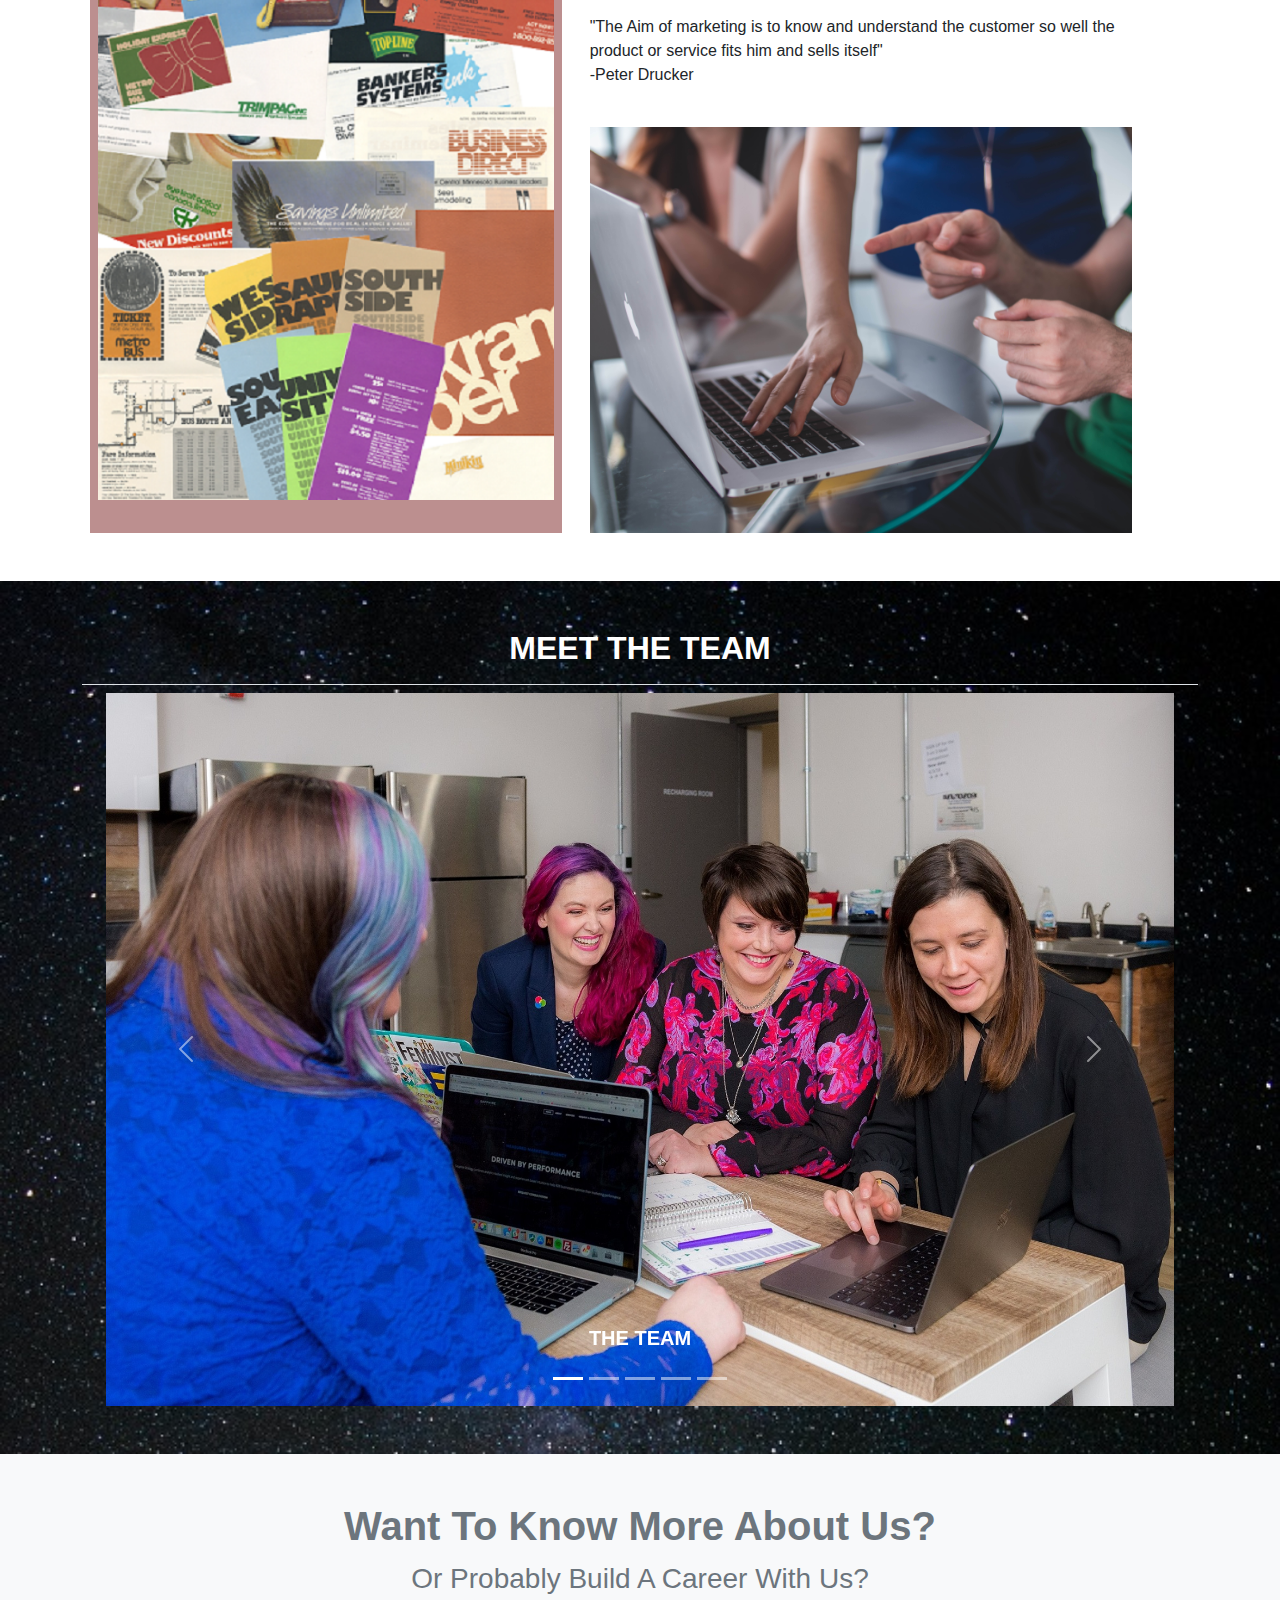
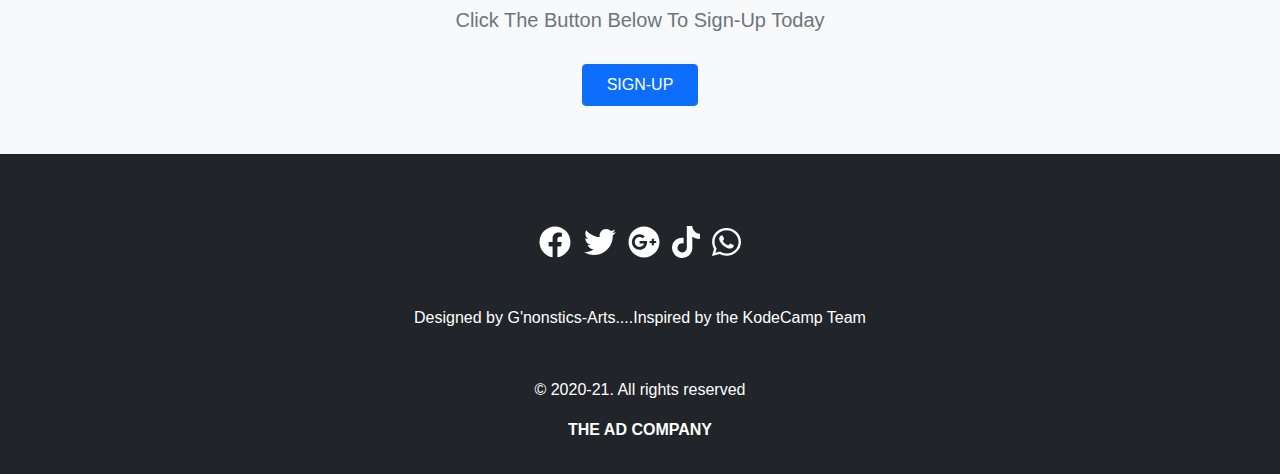
==== commit bdae5b7b: "updated meet the team section" ====
--- a/about-us.html
+++ b/about-us.html
@@ -1,10 +1,10 @@
-<!DOCTYPE html>
+ <!DOCTYPE html>
 <html lang="en">
 <head>
     <meta charset="UTF-8">
     <meta http-equiv="X-UA-Compatible" content="IE=edge">
     <meta name="viewport" content="width=device-width, initial-scale=1.0">
-    <link rel="stylesheet" href="./css/bootstrap.min.css">
+    <link rel="stylesheet" href="./css/bootstrap.min.css"> 
     <link rel="stylesheet" href="./css/style.css">
     <title>About Us</title>
 </head>
@@ -56,7 +56,7 @@
                             <h1 class="fw-bold border-left border-left-0 display-1 text-primary text-wrap fst-italic col-12 col-md-10 col-lg-10 pt-5 ts"><span>A</span>bout US</h1>
                            <p class="  col-12 col-md-8 shadow-lg p-3 mb-5 bg-body rounded ">"Here you'll find out everything you need to know about us. Once again, welcome!"</p>
                         </div>  
-                </div>    
+                </div>     
             </div>
         <div>
     </section>
@@ -78,29 +78,29 @@
                             <h3 class="fst-italic fs-5 text-white ms-5 mt-3"> — Jef I. Richards </h3>
                         <br>
                             <span class="align-middle">
-                    <img src="./img/ad-company-1981.png" alt="" class="img-fluid d-none d-lg-block d-md-none text-center align-middle"/>
-                            </span>  
+                    <img src="./img/ad-company-1981.png" alt="" class="img-fluid d-none d-lg-block d-md-none text-center align-middle"/> 
+                            </span>   
                 </div>
                 <div class="col-12 col-md-6 col-lg-6 ms-md-3 ms-lg-3">
                     <img src="./img/13.jpg" alt="" class="img-fluid thumbnail pt-4"/>
                     <h2 class="text-center text-secondary pt-4">How We Started!</h2>
                     <p class=" "> <span class="fw-bold">GiftedMind Impressions Ltd</span> was established in the year 2000. In the age where big hair, bold colors, mobile phones, tight pants and bell trousers were a thing in Nigeria, traditional advertising was significantly creating a lasting Impressions
                         on people. With many large adverting and marketing firms dominating the industry, <span class="fw-bold">GiftedMind Impressions Ltd</span> was birthed out of the need to make businesses get the desired results they want through adverting and marketing campaigns.</p>
-                    <div class="row">  
-                        <p class="col-11 col-md-11 col-lg-7">Before transcending into digital marketing, <span class="fw-bold">GiftedMind Impressions Ltd</span>  began as a traditional marketing and adverting agency in 2000. Oferring services in print advertising like logos, billboards, and catalogues,
+                    <div class="row">   
+                        <p class="col-11 col-md-11 col-lg-7">Before transcending into digital marketing, <span class="fw-bold">GiftedMind Impressions Ltd</span>  began as a traditional marketing and adverting agency in 2000. Oferring services in print advertising like logos, billboards, and catalogues, 
                             these designs were often times crafted by hand and executed traditionally in a dark room. However, with the entry of digital marketing, the company had to slightly transition as it  was constantly pushimg for more technological ways of achieving succesfull ad campaigns.</p>
-                       <img src="./img/k.JPG" alt="" class="img-fluid pb-4 col-5 col-md-5 col-lg-5 d-none d-lg-block"/>  
-                        </div>    
+                       <img src="./img/k.JPG" alt="" class="img-fluid pb-4 col-5 col-md-5 col-lg-5 d-none d-lg-block"/>   
+                        </div>     
                     <p> "The Aim of marketing is to know and understand the customer so well the product or service fits him and sells itself"<br>-Peter Drucker</p>
                     <br>
-                    <img src="./img/16.jpg" alt="" class="img-fluid mt-n1 d-none d-lg-block"/>  
+                    <img src="./img/16.jpg" alt="" class="img-fluid mt-n1 d-none d-lg-block"/>   
                 </div>
             </div>
         </div>
     </section>
     <section class="bg-primary team py-5">
         <div class="container">
-            <div class="row">
+            <div class="row"> 
                 <div class="text-center col-12 ">
                     <h5 class="fw-bold border-bottom  text-white text-uppercase pb-3 fs-2  ">Meet The Team</h5>
                    
@@ -162,7 +162,7 @@
                             </div>
                               </div>
                         </div>
-                    </section>                  
+                    </section>                   
     <section class="bg-light py-5">
         <div id="team-part container">
             <h4 class="fs-1 fw-bold text-secondary text-capitalize text-center px-4">Want To Know More About Us?</h4>
@@ -171,25 +171,25 @@
         <div class="row">
         <div class="col-12 text-center pt-4">
              <a href="contact_us.html.#sig">  <button class="btn btn-primary text-uppercase px-4 py-2" >Sign-Up</button></a>
-        </div>
+        </div> 
     </section>
     <footer class="bg-dark text-white pt-5 p-3 text-center">
-        <div class="row ">
-          <span class="align-middle pt-4">
-                <img src="./img/facebook.svg" alt="" class="img-fluid col-1 mx-1" style="width: w-75">
-                <img src="./img/twitter.svg" alt="" class="thumbnail img-fluid col-1 mx-1"  style="width: 2rem;">
-                <img src="./img/google-plus.svg" alt="" class=" img-fluid col-1 mx-1"  style="width: 2rem;">
-                <img src="./img/tiktok.svg" alt="" class="thumbnail img-fluid col-1 mx-1"  style="width: 1.7rem;">
-                <img src="./img/whatsapp.svg" alt="" class="thumbnail img-fluid col-1 mx-1"  style="width: 1.8rem;">
-          </span>
-        </div>
-    <p class="m-0 pt-5">Designed by G'nonstics-Arts....Inspired by the KodeCamp Team </p>
-    </div>      
-    <p class="pt-5">&copy; 2020-21. All rights reserved </p>
-    <p class="fw-bold">THE AD COMPANY</p>
+      <div class="row ">
+        <span class="align-middle pt-4">
+              <img src="./img/facebook.svg" alt="" class="img-fluid col-1 mx-1" style="width: 2rem;">
+              <img src="./img/twitter.svg" alt="" class="thumbnail img-fluid col-1 mx-1"  style="width: 2rem;">
+              <img src="./img/google-plus.svg" alt="" class=" img-fluid col-1 mx-1"  style="width: 2rem;">
+              <img src="./img/tiktok.svg" alt="" class="thumbnail img-fluid col-1 mx-1"  style="width: 1.7rem;">
+              <img src="./img/whatsapp.svg" alt="" class="thumbnail img-fluid col-1 mx-1"  style="width: 1.8rem;">
+        </span>
+      </div>
+      <p class="m-0 pt-5">Designed by G'nonstics-Arts....Inspired by the KodeCamp Team </p>
+      </div>       
+      <p class="pt-5">&copy; 2020-21. All rights reserved </p> 
+      <p class="fw-bold">THE AD COMPANY</p>
     </footer>
-       
- 
+        
+
     <script src="./js/bootstrap.min.js"></script>  
 </body>
 </html>
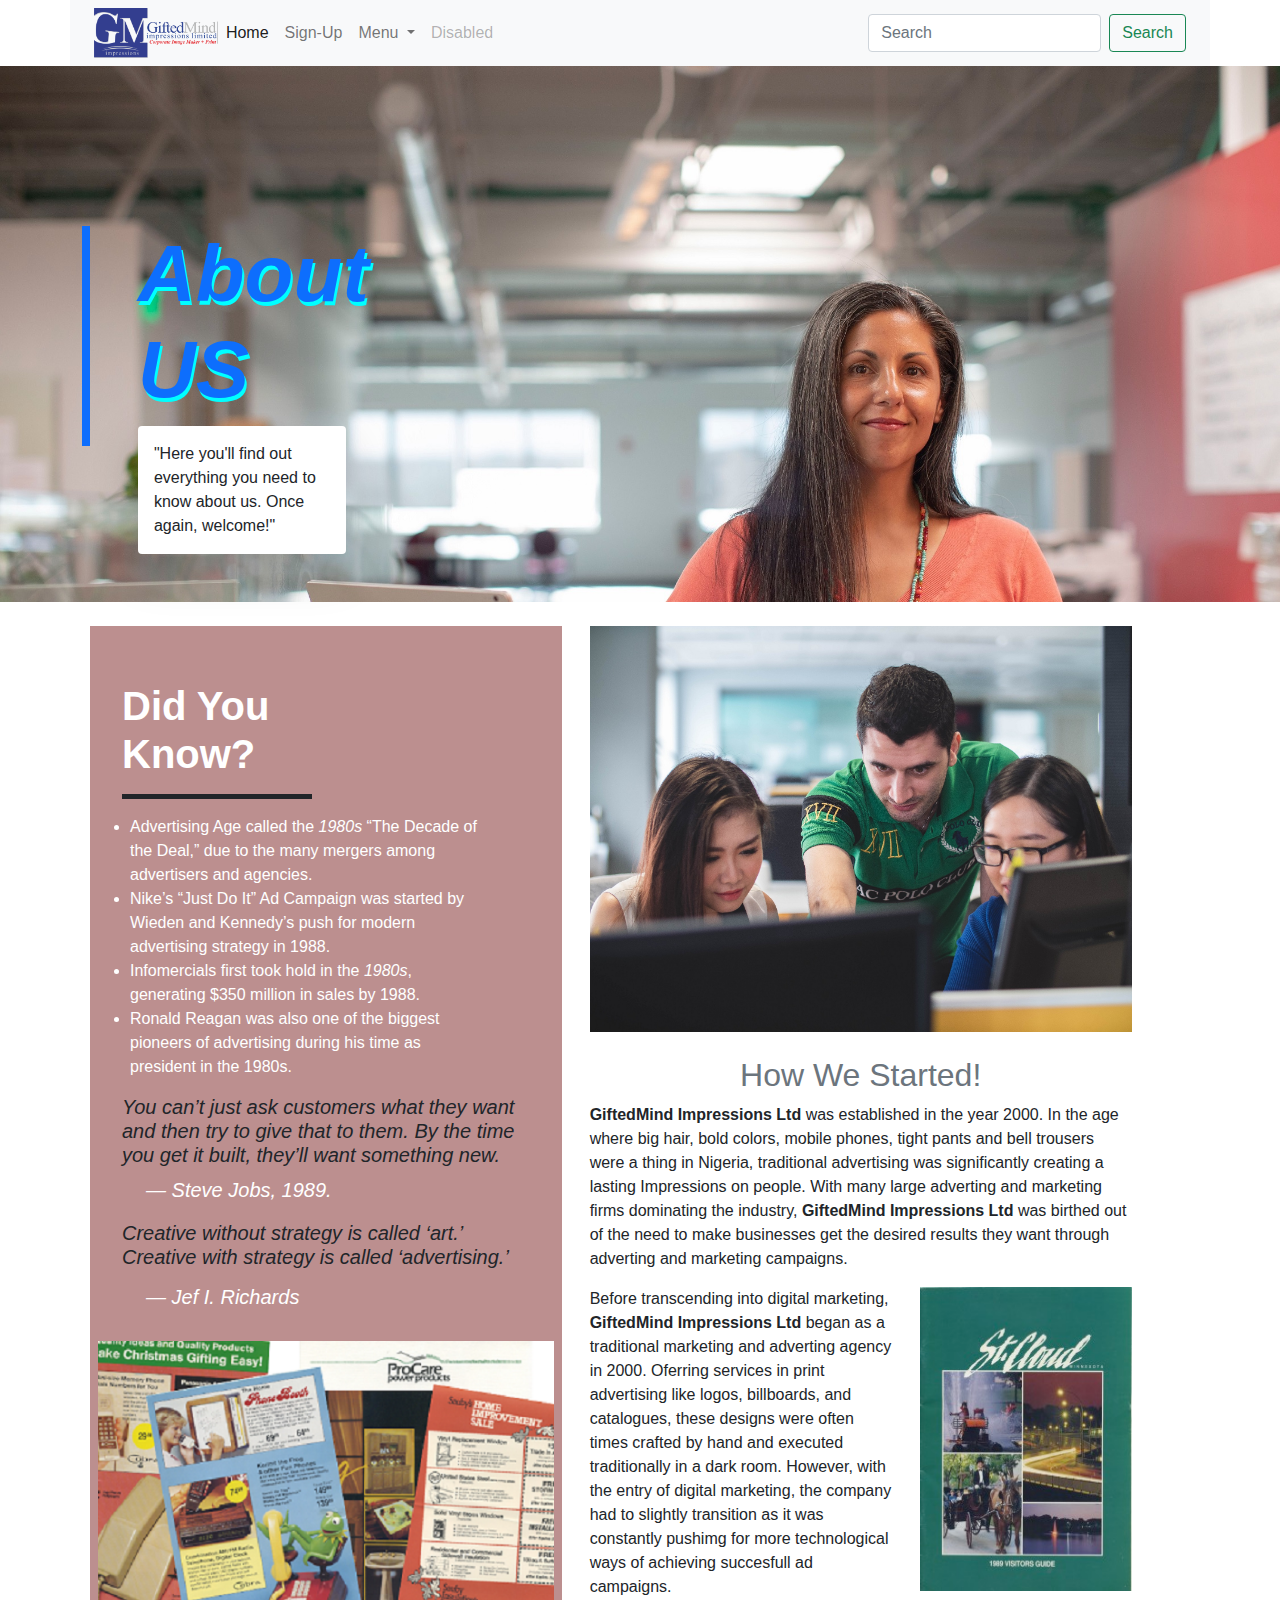
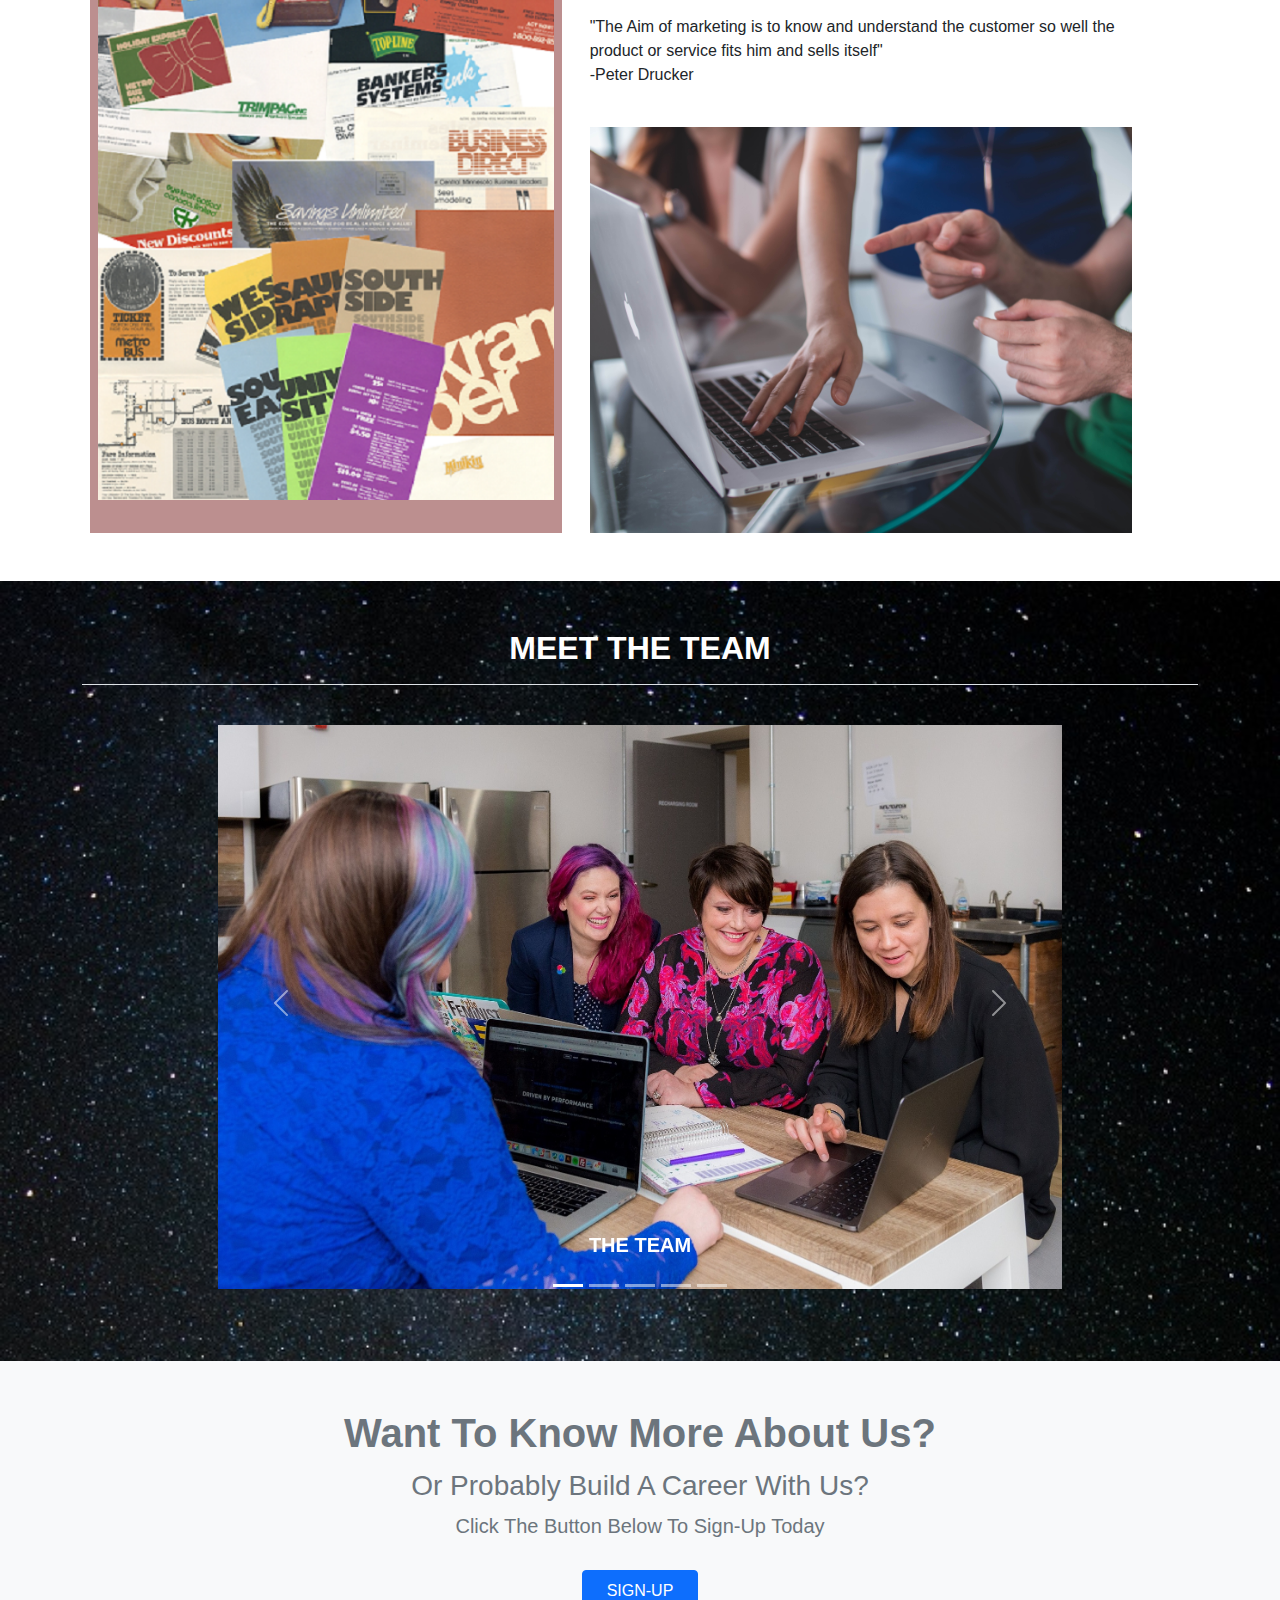
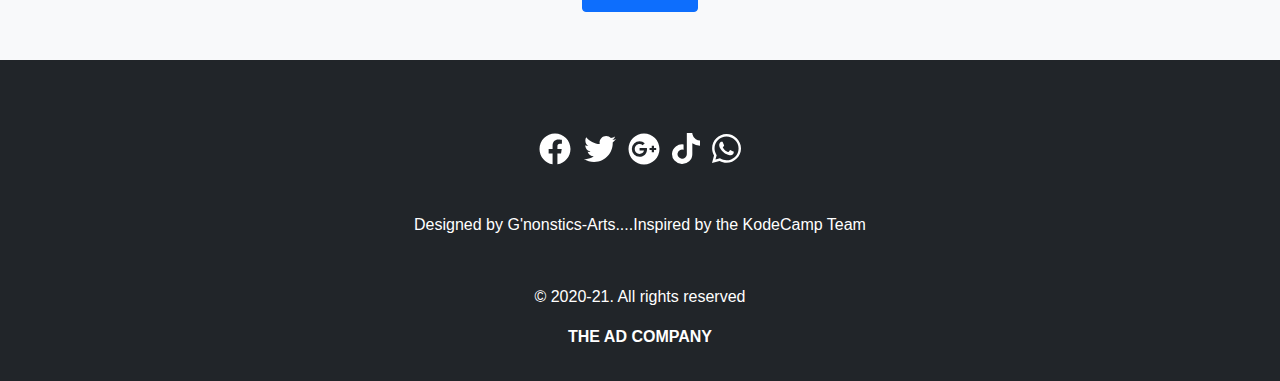
==== commit 03c14629: "updated carousal" ====
--- a/about-us.html
+++ b/about-us.html
@@ -101,10 +101,10 @@
     <section class="bg-primary team py-5">
         <div class="container">
             <div class="row"> 
-                <div class="text-center col-12 ">
+                <div class="text-center  ">
                     <h5 class="fw-bold border-bottom  text-white text-uppercase pb-3 fs-2  ">Meet The Team</h5>
                    
-                        <div class="container d-flex justify-content-center">
+                        <div class="container d-flex justify-content-center" style="width: 80%;">
                             <div id="carouselExampleCaptions" class="carousel slide" data-bs-ride="carousel">
                                
                                 <div class="carousel-indicators">
@@ -116,36 +116,36 @@
                                 </div>
                                 <div class="carousel-inner">
                                   <div class="carousel-item active">
-                                    <img src="./img/9.jpg" class="d-block w-100" alt="...">
+                                    <img src="./img/9.jpg" class="d-block w-100 py-4 mt-2" alt="...">
                                     <div class="carousel-caption d-none d-md-block">
                                       <h5 class="fw-bold">THE TEAM</h5>
                                       <p></p>
                                     </div>
                                   </div>
-                                  <div class="carousel-item">
-                                    <img src="./img/LOVE17.jpg" class="d-block w-100 img-fluid rounded-pill justify-content-center col-lg-6" alt="The GM's Images" style="width: 1rem;">
+                                  <div class="carousel-item pt-4">
+                                    <img src="./img/LOVE17.jpg" class="d-block w-100 img-fluid rounded-pill justify-content-center col-lg-6 " alt="The GM's Images" style="width: 80%;">
                                     <div class="carousel-caption d-none d-md-block">
-                                      <h5 class="fw-bolder stt border-5 text-dark" style="">Mrs. LOVETH OKAFOR</h5>
+                                      <h5 class="fw-bolder stt border-5 text-dark pt-4 " style="">Mrs. LOVETH OKAFOR</h5>
                                       <p class="fw-bolder stt border-5 text-dark"> (Regional Officer)</p>
                                     </div>
                                   </div>
-                                  <div class="carousel-item">
-                                    <img src="./img/MYKE14.jpg" class="d-block w-100 img-fluid rounded-circle" alt="...">
-                                    <div class="carousel-caption d-none d-md-block">
+                                  <div class="carousel-item pt-4">
+                                    <img src="./img/MYKE14.jpg" class="d-block w-100 img-fluid rounded-circle " alt="..." style="width: 80%;">
+                                    <div class="carousel-caption d-none d-md-block ">
                                       <h5 class="fw-bold text-dark ">Mrs. MYKE OKAFOR</h5>
                                       <p class="fw-bold text-dark">(General Manager)</p>
                                     </div>
                                   </div>
-                                    <div class="carousel-item">
-                                      <img src="./img/karen.JPG" class="d-block w-100 img-fluid rounded-circle" alt="...">
-                                      <div class="carousel-caption d-none d-md-block">
+                                    <div class="carousel-item pt-4">
+                                      <img src="./img/karen.JPG" class="d-block w-100 img-fluid rounded-circle " alt="..." style="width: 80%;">
+                                      <div class="carousel-caption d-none d-md-block pt-4">
                                         <h5 class="fw-bold text-dark stt">Ms. Karen TRISS</h5>
                                         <p>(Team Lead)</p>
                                       </div>
                                     </div>
-                                    <div class="carousel-item">
-                                      <img src="./img/nons.png" class="d-block w-100 bg-light img-fluid rounded-circle" alt="...">
-                                      <div class="carousel-caption d-none d-md-block">
+                                    <div class="carousel-item pt-4">
+                                      <img src="./img/nons.png" class="d-block w-100 bg-light img-fluid rounded-circle " alt="..." style="width: 80%;">
+                                      <div class="carousel-caption d-none d-md-block pt-4">
                                         <h5 class="fw-bold text-dark stt">Mr. Paul IHEJI</h5>
                                         <p>Assistant Production <br> Manager</p>
                                       </div>
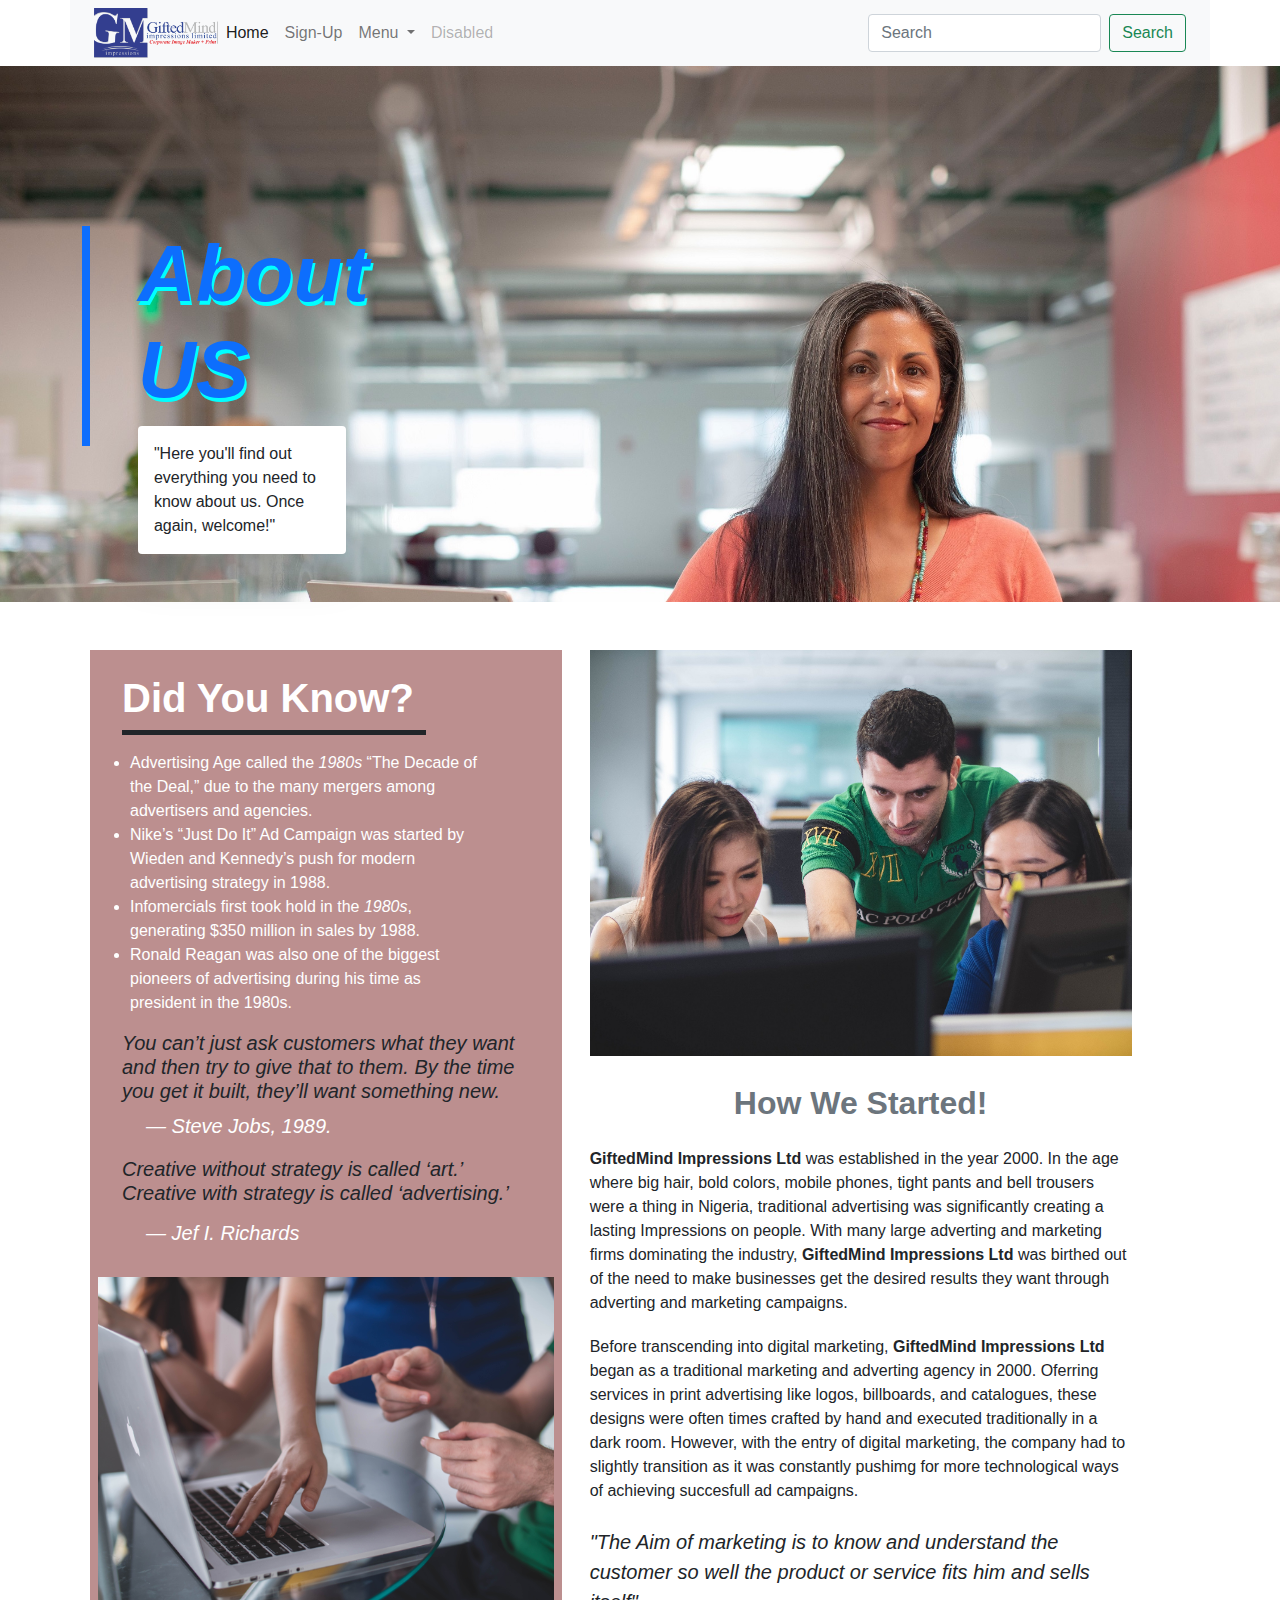
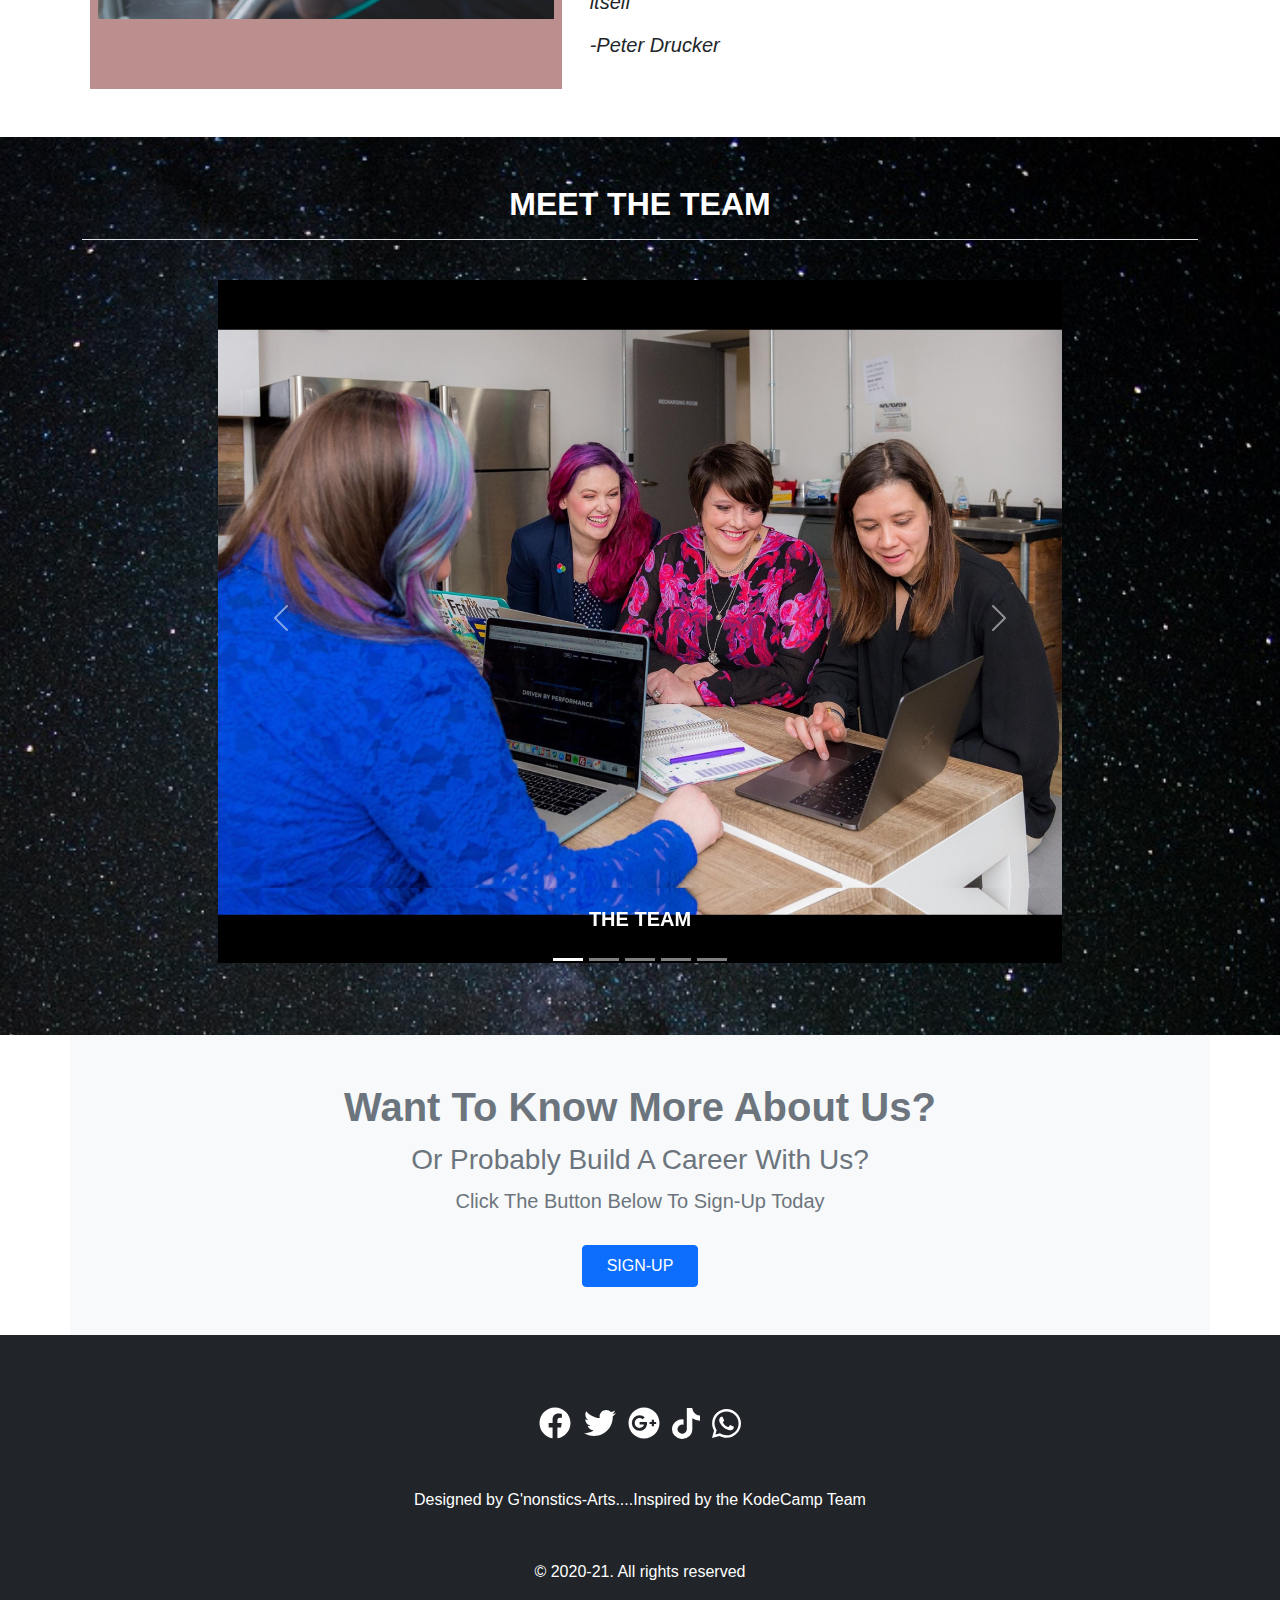
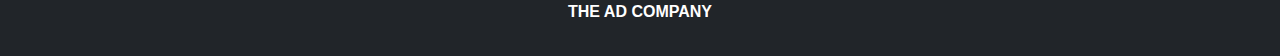
==== commit 08bad0a6: "updated the navbar" ====
--- a/about-us.html
+++ b/about-us.html
@@ -8,7 +8,7 @@
     <link rel="stylesheet" href="./css/style.css">
     <title>About Us</title>
 </head>
-<body>
+<body class="">
     <nav class="navbar container navbar-expand-lg navbar-light bg-light">
         <div class="container-fluid">
             <a class="navbar-brand" href="index.html"><img src="./img/gimil logo.png" class="image-responsive logo"></a>
@@ -21,7 +21,7 @@
                 <a class="nav-link active" aria-current="page" href="index.html">Home</a>
               </li>
               <li class="nav-item">
-                <a class="nav-link" href="contact_us.html.#sig">Sign-Up</a>
+                <a class="nav-link" href="contact_us.html#sig">Sign-Up</a>
               </li>
               <li class="nav-item dropdown">
                 <a class="nav-link dropdown-toggle" href="#" id="navbarDropdown" role="button" data-bs-toggle="dropdown" aria-expanded="false">
@@ -43,7 +43,7 @@
             </form>
           </div>
         </div>
-      </nav>
+    </nav>
     <section class="about ">
         <div class="container d-flex ">
             <div class="row">
@@ -55,140 +55,136 @@
                 <div class="col-10 col-lg-6 p-k ">
                             <h1 class="fw-bold border-left border-left-0 display-1 text-primary text-wrap fst-italic col-12 col-md-10 col-lg-10 pt-5 ts"><span>A</span>bout US</h1>
                            <p class="  col-12 col-md-8 shadow-lg p-3 mb-5 bg-body rounded ">"Here you'll find out everything you need to know about us. Once again, welcome!"</p>
-                        </div>  
                 </div>     
             </div>
         <div>
     </section>
     <section>
-        <div class=" container d-flex space-between d-grid gap-4 pb-5 px-3">
-            <div class="x row">
-                <div class="ab text-white col-12 col-md-5 col-lg-5 px-2 ms-md-3 ms-lg-3 pt-3 mt-4">
-                    <h2 class="fs-1 fw-bold border-bottom border-5 border-dark col-10 col-md-11 col-lg-5 text-white ms-4 ms-md-4 ms-lg-4 py-3 mt-4"> Did You Know?</h2>
-                    <ul class=" col-12 col-lg-10 col-md-10 pt-2">
-                            <li>  Advertising Age called the <span class="fst-italic">1980s</span> “The Decade of the Deal,” due to the many mergers among advertisers and agencies.</li>
-                            <li>  Nike’s “Just Do It” Ad Campaign was started by Wieden and Kennedy’s push for modern advertising strategy in 1988.</li>
-                            <li>  Infomercials first took hold in the <span class="fst-italic">1980s</span>, generating $350 million in sales by 1988.</li>
-                            <li>  Ronald Reagan was also one of the biggest pioneers of advertising during his time as president in the 1980s.</li>
-                    </ul>
-                    <h3 class="fs-5 px-4 text-dark   fst-italic">You can’t just ask customers what they want and then try to give that to them. By the time you get it built, they’ll want something new.</h3>
-                            <span class="fst-italic fs-5 text-white ms-5"> — Steve Jobs, 1989.</span></h3>
-                        <br>
-                    <h3 class="fs-5 px-4 text-dark  fst-italic mt-3">Creative without strategy is called ‘art.’ Creative with strategy is called ‘advertising.’</h3>
-                            <h3 class="fst-italic fs-5 text-white ms-5 mt-3"> — Jef I. Richards </h3>
-                        <br>
-                            <span class="align-middle">
-                    <img src="./img/ad-company-1981.png" alt="" class="img-fluid d-none d-lg-block d-md-none text-center align-middle"/> 
-                            </span>   
-                </div>
-                <div class="col-12 col-md-6 col-lg-6 ms-md-3 ms-lg-3">
-                    <img src="./img/13.jpg" alt="" class="img-fluid thumbnail pt-4"/>
-                    <h2 class="text-center text-secondary pt-4">How We Started!</h2>
-                    <p class=" "> <span class="fw-bold">GiftedMind Impressions Ltd</span> was established in the year 2000. In the age where big hair, bold colors, mobile phones, tight pants and bell trousers were a thing in Nigeria, traditional advertising was significantly creating a lasting Impressions
-                        on people. With many large adverting and marketing firms dominating the industry, <span class="fw-bold">GiftedMind Impressions Ltd</span> was birthed out of the need to make businesses get the desired results they want through adverting and marketing campaigns.</p>
-                    <div class="row">   
-                        <p class="col-11 col-md-11 col-lg-7">Before transcending into digital marketing, <span class="fw-bold">GiftedMind Impressions Ltd</span>  began as a traditional marketing and adverting agency in 2000. Oferring services in print advertising like logos, billboards, and catalogues, 
-                            these designs were often times crafted by hand and executed traditionally in a dark room. However, with the entry of digital marketing, the company had to slightly transition as it  was constantly pushimg for more technological ways of achieving succesfull ad campaigns.</p>
-                       <img src="./img/k.JPG" alt="" class="img-fluid pb-4 col-5 col-md-5 col-lg-5 d-none d-lg-block"/>   
-                        </div>     
-                    <p> "The Aim of marketing is to know and understand the customer so well the product or service fits him and sells itself"<br>-Peter Drucker</p>
-                    <br>
-                    <img src="./img/16.jpg" alt="" class="img-fluid mt-n1 d-none d-lg-block"/>   
-                </div>
-            </div>
+      <div class=" container d-flex space-between d-grid gap-4 pb-5 px-3 pt-4">
+          <div class="x row">
+              <div class="ab text-white col-12 col-md-5 col-lg-5 px-2 ms-md-3 ms-lg-3 pt-3 mt-4">
+                  <h2 class="fs-1 fw-bold border-bottom border-5 border-dark col-10 col-md-11 col-lg-8 text-white ms-4 ms-md-4 ms-lg-4 py-2 "> Did You Know?</h2>
+                  <ul class=" col-12 col-lg-10 col-md-10 pt-2">
+                          <li>  Advertising Age called the <span class="fst-italic">1980s</span> “The Decade of the Deal,” due to the many mergers among advertisers and agencies.</li>
+                          <li>  Nike’s “Just Do It” Ad Campaign was started by Wieden and Kennedy’s push for modern advertising strategy in 1988.</li>
+                          <li>  Infomercials first took hold in the <span class="fst-italic">1980s</span>, generating $350 million in sales by 1988.</li>
+                          <li>  Ronald Reagan was also one of the biggest pioneers of advertising during his time as president in the 1980s.</li>
+                  </ul>
+                  <h3 class="fs-5 px-4 text-dark   fst-italic">You can’t just ask customers what they want and then try to give that to them. By the time you get it built, they’ll want something new.</h3>
+                          <span class="fst-italic fs-5 text-white ms-5"> — Steve Jobs, 1989.</span></h3>
+                      <br>
+                  <h3 class="fs-5 px-4 text-dark  fst-italic mt-3">Creative without strategy is called ‘art.’ Creative with strategy is called ‘advertising.’</h3>
+                          <h3 class="fst-italic fs-5 text-white ms-5 mt-3"> — Jef I. Richards </h3>
+                      <br>
+                          <span class="align-middle">
+               <img src="./img/16.jpg"  alt="" class="img-fluid d-none d-lg-block d-md-none text-center align-middle"/> 
+                          </span>   
+              </div>
+              <div class="col-12 col-md-6 col-lg-6 ms-md-3 ms-lg-3">
+                  <img src="./img/13.jpg" alt="" class="img-fluid thumbnail pt-4"/>
+                  <h2 class="text-center text-secondary pt-4 mt-1 fw-bold" >How We Started!</h2>
+                  <p class="pt-3 "> <span class="fw-bold">GiftedMind Impressions Ltd</span> was established in the year 2000. In the age where big hair, bold colors, mobile phones, tight pants and bell trousers were a thing in Nigeria, traditional advertising was significantly creating a lasting Impressions
+                      on people. With many large adverting and marketing firms dominating the industry, <span class="fw-bold">GiftedMind Impressions Ltd</span> was birthed out of the need to make businesses get the desired results they want through adverting and marketing campaigns.</p>
+                  
+                      <p class="pt-1">Before transcending into digital marketing, <span class="fw-bold">GiftedMind Impressions Ltd</span>  began as a traditional marketing and adverting agency in 2000. Oferring services in print advertising like logos, billboards, and catalogues, 
+                          these designs were often times crafted by hand and executed traditionally in a dark room. However, with the entry of digital marketing, the company had to slightly transition as it  was constantly pushimg for more technological ways of achieving succesfull ad campaigns.</p>
+                        
+                  <p class="fs-5  text-dark  mt-4 fst-italic"> "The Aim of marketing is to know and understand the customer so well the product or service fits him and sells itself" </p>
+                  <h3 class="fst-italic fs-5 text-dark  mt-3">-Peter Drucker</h3>
+                  <br> 
+              </div>
+          </div>
+      </div>
+  </section>
+  <section class="bg-primary team py-5">
+    <div class="container">
+        <div class="row"> 
+            <div class="text-center  ">
+                <h5 class="fw-bold border-bottom  text-white text-uppercase pb-3 fs-2  ">Meet The Team</h5>
+                <div class="container d-flex justify-content-center" style="width: 80%;">
+                     <div id="carouselExampleCaptions" class="carousel slide" data-bs-ride="carousel">
+                            <div class="carousel-indicators">
+                              <button type="button" data-bs-target="#carouselExampleCaptions" data-bs-slide-to="0" class="active" aria-current="true" aria-label="Slide 1"></button>
+                              <button type="button" data-bs-target="#carouselExampleCaptions" data-bs-slide-to="1" aria-label="Slide 2"></button>
+                              <button type="button" data-bs-target="#carouselExampleCaptions" data-bs-slide-to="2" aria-label="Slide 3"></button>
+                              <button type="button" data-bs-target="#carouselExampleCaptions" data-bs-slide-to="3" aria-label="Slide 4"></button>
+                              <button type="button" data-bs-target="#carouselExampleCaptions" data-bs-slide-to="4" aria-label="Slide 0"></button>
+                     </div>
+                     <div class="carousel-inner">
+                              <div class="carousel-item active">
+                                <img src="./img/9.jpg" class="d-block w-100 py-4 mt-2" alt="...">
+                               <div class="carousel-caption d-none d-md-block">
+                                  <h5 class="fw-bold">THE TEAM</h5>
+                                  <p></p>
+                              </div>
+                     </div>
+                            <div class="carousel-item pt-4">
+                                <img src="./img/LOVE17.jpg" class="d-block w-100 img-fluid rounded-pill justify-content-center col-lg-6 " alt="The GM's Images" style="width: 80%;">
+                                <div class="carousel-caption d-none d-md-block">
+                                  <h5 class="fw-bolder stt border-5 text-dark pt-4 " style="">Mrs. LOVETH OKAFOR</h5>
+                                  <p class="fw-bolder stt border-5 text-dark"> (Regional Officer)</p>
+                                </div>
+                            </div>
+                            <div class="carousel-item pt-4">
+                                <img src="./img/MYKE14.jpg" class="d-block w-100 img-fluid rounded-circle " alt="..." style="width: 80%;">
+                                <div class="carousel-caption d-none d-md-block ">
+                                  <h5 class="fw-bold text-dark ">Mr. MYKE OKAFOR</h5>
+                                  <p class="fw-bold text-dark">(General Manager)</p>
+                                </div>
+                            </div>
+                            <div class="carousel-item pt-4">
+                                  <img src="./img/karen.JPG" class="d-block w-100 img-fluid rounded-circle " alt="..." style="width: 80%;">
+                                  <div class="carousel-caption d-none d-md-block pt-4">
+                                    <h5 class="fw-bold text-dark stt">Ms. Karen TRISS</h5>
+                                    <p>(Team Lead)</p>
+                                  </div>
+                            </div>
+                            <div class="carousel-item pt-4">
+                                  <img src="./img/nons.png" class="d-block w-100 bg-light img-fluid rounded-circle " alt="..." style="width: 80%;">
+                                  <div class="carousel-caption d-none d-md-block pt-4">
+                                    <h5 class="fw-bold text-dark stt">Mr. Paul IHEJI</h5>
+                                    <p>Assistant Production <br> Manager</p>
+                                  </div>
+                                </div>
+                            </div>
+                            <button class="carousel-control-prev" type="button" data-bs-target="#carouselExampleCaptions" data-bs-slide="prev">
+                              <span class="carousel-control-prev-icon" aria-hidden="true"></span>
+                              <span class="visually-hidden">Previous</span>
+                            </button>
+                            <button class="carousel-control-next" type="button" data-bs-target="#carouselExampleCaptions" data-bs-slide="next">
+                              <span class="carousel-control-next-icon" aria-hidden="true"></span>
+                              <span class="visually-hidden">Next</span>
+                            </button>
+                 </div>
         </div>
-    </section>
-    <section class="bg-primary team py-5">
-        <div class="container">
-            <div class="row"> 
-                <div class="text-center  ">
-                    <h5 class="fw-bold border-bottom  text-white text-uppercase pb-3 fs-2  ">Meet The Team</h5>
-                   
-                        <div class="container d-flex justify-content-center" style="width: 80%;">
-                            <div id="carouselExampleCaptions" class="carousel slide" data-bs-ride="carousel">
-                               
-                                <div class="carousel-indicators">
-                                  <button type="button" data-bs-target="#carouselExampleCaptions" data-bs-slide-to="0" class="active" aria-current="true" aria-label="Slide 1"></button>
-                                  <button type="button" data-bs-target="#carouselExampleCaptions" data-bs-slide-to="1" aria-label="Slide 2"></button>
-                                  <button type="button" data-bs-target="#carouselExampleCaptions" data-bs-slide-to="2" aria-label="Slide 3"></button>
-                                  <button type="button" data-bs-target="#carouselExampleCaptions" data-bs-slide-to="3" aria-label="Slide 4"></button>
-                                  <button type="button" data-bs-target="#carouselExampleCaptions" data-bs-slide-to="4" aria-label="Slide 0"></button>
-                                </div>
-                                <div class="carousel-inner">
-                                  <div class="carousel-item active">
-                                    <img src="./img/9.jpg" class="d-block w-100 py-4 mt-2" alt="...">
-                                    <div class="carousel-caption d-none d-md-block">
-                                      <h5 class="fw-bold">THE TEAM</h5>
-                                      <p></p>
-                                    </div>
-                                  </div>
-                                  <div class="carousel-item pt-4">
-                                    <img src="./img/LOVE17.jpg" class="d-block w-100 img-fluid rounded-pill justify-content-center col-lg-6 " alt="The GM's Images" style="width: 80%;">
-                                    <div class="carousel-caption d-none d-md-block">
-                                      <h5 class="fw-bolder stt border-5 text-dark pt-4 " style="">Mrs. LOVETH OKAFOR</h5>
-                                      <p class="fw-bolder stt border-5 text-dark"> (Regional Officer)</p>
-                                    </div>
-                                  </div>
-                                  <div class="carousel-item pt-4">
-                                    <img src="./img/MYKE14.jpg" class="d-block w-100 img-fluid rounded-circle " alt="..." style="width: 80%;">
-                                    <div class="carousel-caption d-none d-md-block ">
-                                      <h5 class="fw-bold text-dark ">Mrs. MYKE OKAFOR</h5>
-                                      <p class="fw-bold text-dark">(General Manager)</p>
-                                    </div>
-                                  </div>
-                                    <div class="carousel-item pt-4">
-                                      <img src="./img/karen.JPG" class="d-block w-100 img-fluid rounded-circle " alt="..." style="width: 80%;">
-                                      <div class="carousel-caption d-none d-md-block pt-4">
-                                        <h5 class="fw-bold text-dark stt">Ms. Karen TRISS</h5>
-                                        <p>(Team Lead)</p>
-                                      </div>
-                                    </div>
-                                    <div class="carousel-item pt-4">
-                                      <img src="./img/nons.png" class="d-block w-100 bg-light img-fluid rounded-circle " alt="..." style="width: 80%;">
-                                      <div class="carousel-caption d-none d-md-block pt-4">
-                                        <h5 class="fw-bold text-dark stt">Mr. Paul IHEJI</h5>
-                                        <p>Assistant Production <br> Manager</p>
-                                      </div>
-                                    </div>
-                                </div>
-                                <button class="carousel-control-prev" type="button" data-bs-target="#carouselExampleCaptions" data-bs-slide="prev">
-                                  <span class="carousel-control-prev-icon" aria-hidden="true"></span>
-                                  <span class="visually-hidden">Previous</span>
-                                </button>
-                                <button class="carousel-control-next" type="button" data-bs-target="#carouselExampleCaptions" data-bs-slide="next">
-                                  <span class="carousel-control-next-icon" aria-hidden="true"></span>
-                                  <span class="visually-hidden">Next</span>
-                                </button>
-                            </div>
-                              </div>
-                        </div>
-                    </section>                   
-    <section class="bg-light py-5">
-        <div id="team-part container">
-            <h4 class="fs-1 fw-bold text-secondary text-capitalize text-center px-4">Want To Know More About Us?</h4>
-            <h4 class="fs-3 text-secondary pt-1 text-center text-capitalize px-4">or probably build a Career with us?</h4>
-            <h4 class="fs-5 text-secondary pt-1 text-center text-capitalize px-5">Click the button below to sign-Up Today</h4>
-        <div class="row">
-        <div class="col-12 text-center pt-4">
-             <a href="contact_us.html.#sig">  <button class="btn btn-primary text-uppercase px-4 py-2" >Sign-Up</button></a>
-        </div> 
-    </section>
-    <footer class="bg-dark text-white pt-5 p-3 text-center">
-      <div class="row ">
-        <span class="align-middle pt-4">
-              <img src="./img/facebook.svg" alt="" class="img-fluid col-1 mx-1" style="width: 2rem;">
-              <img src="./img/twitter.svg" alt="" class="thumbnail img-fluid col-1 mx-1"  style="width: 2rem;">
-              <img src="./img/google-plus.svg" alt="" class=" img-fluid col-1 mx-1"  style="width: 2rem;">
-              <img src="./img/tiktok.svg" alt="" class="thumbnail img-fluid col-1 mx-1"  style="width: 1.7rem;">
-              <img src="./img/whatsapp.svg" alt="" class="thumbnail img-fluid col-1 mx-1"  style="width: 1.8rem;">
-        </span>
-      </div>
-      <p class="m-0 pt-5">Designed by G'nonstics-Arts....Inspired by the KodeCamp Team </p>
-      </div>       
-      <p class="pt-5">&copy; 2020-21. All rights reserved </p> 
-      <p class="fw-bold">THE AD COMPANY</p>
-    </footer>
-        
+    </div>
+</section>                   
+<section class="bg-light py-5 container">
+  <div id="team-part ">
+      <h4 class="fs-1 fw-bold text-secondary text-capitalize text-center px-4">Want To Know More About Us?</h4>
+      <h4 class="fs-3 text-secondary pt-1 text-center text-capitalize px-4">or probably build a Career with us?</h4>
+      <h4 class="fs-5 text-secondary pt-1 text-center text-capitalize px-5">Click the button below to sign-Up Today</h4>
+  <div class="row">
+  <div class="col-12 text-center pt-4">
+       <a href="contact_us.html.#sig">  <button class="btn btn-primary text-uppercase px-4 py-2" >Sign-Up</button></a>
+  </div> 
+</section>
+<footer class="bg-dark text-white pt-5 p-3 text-center">
+  <div class="row ">
+    <span class="align-middle pt-4">
+          <img src="./img/facebook.svg" alt="" class="img-fluid col-1 mx-1" style="width: 2rem;">
+          <img src="./img/twitter.svg" alt="" class="thumbnail img-fluid col-1 mx-1"  style="width: 2rem;">
+          <img src="./img/google-plus.svg" alt="" class=" img-fluid col-1 mx-1"  style="width: 2rem;">
+          <img src="./img/tiktok.svg" alt="" class="thumbnail img-fluid col-1 mx-1"  style="width: 1.7rem;">
+          <img src="./img/whatsapp.svg" alt="" class="thumbnail img-fluid col-1 mx-1"  style="width: 1.8rem;">
+    </span>
+  </div>
+  <p class="m-0 pt-5">Designed by G'nonstics-Arts....Inspired by the KodeCamp Team </p>
+  </div>       
+  <p class="pt-5">&copy; 2020-21. All rights reserved </p> 
+  <p class="fw-bold">THE AD COMPANY</p>
+</footer>
+    
 
     <script src="./js/bootstrap.min.js"></script>  
 </body>
--- a/css/style.css
+++ b/css/style.css
@@ -1,4 +1,4 @@
-@import url('https://fonts.googleapis.com/css2?family=Roboto:ital,wght@1,100&display=swap');
+ @import url('https://fonts.googleapis.com/css2?family=Roboto:ital,wght@1,100&display=swap');
 @import url('https://fonts.googleapis.com/css2?family=Raleway:wght@300&family=Roboto:ital,wght@1,100&display=swap');
 *, body, html, .navbar-brand{
     margin: 0%;
@@ -15,8 +15,8 @@
     background-image: url('../img/18.jpg');
     background-position: initial;
 }
-gallery {
-    background-image: url('../img/bckg-img\ -\ Copy.JPG') !important;
+.gallery {
+    background-image: url('../img/bckg-img -.jpg') !important;
     background-position: center;
     text-shadow: rgb(0,0,0,0);
 }
